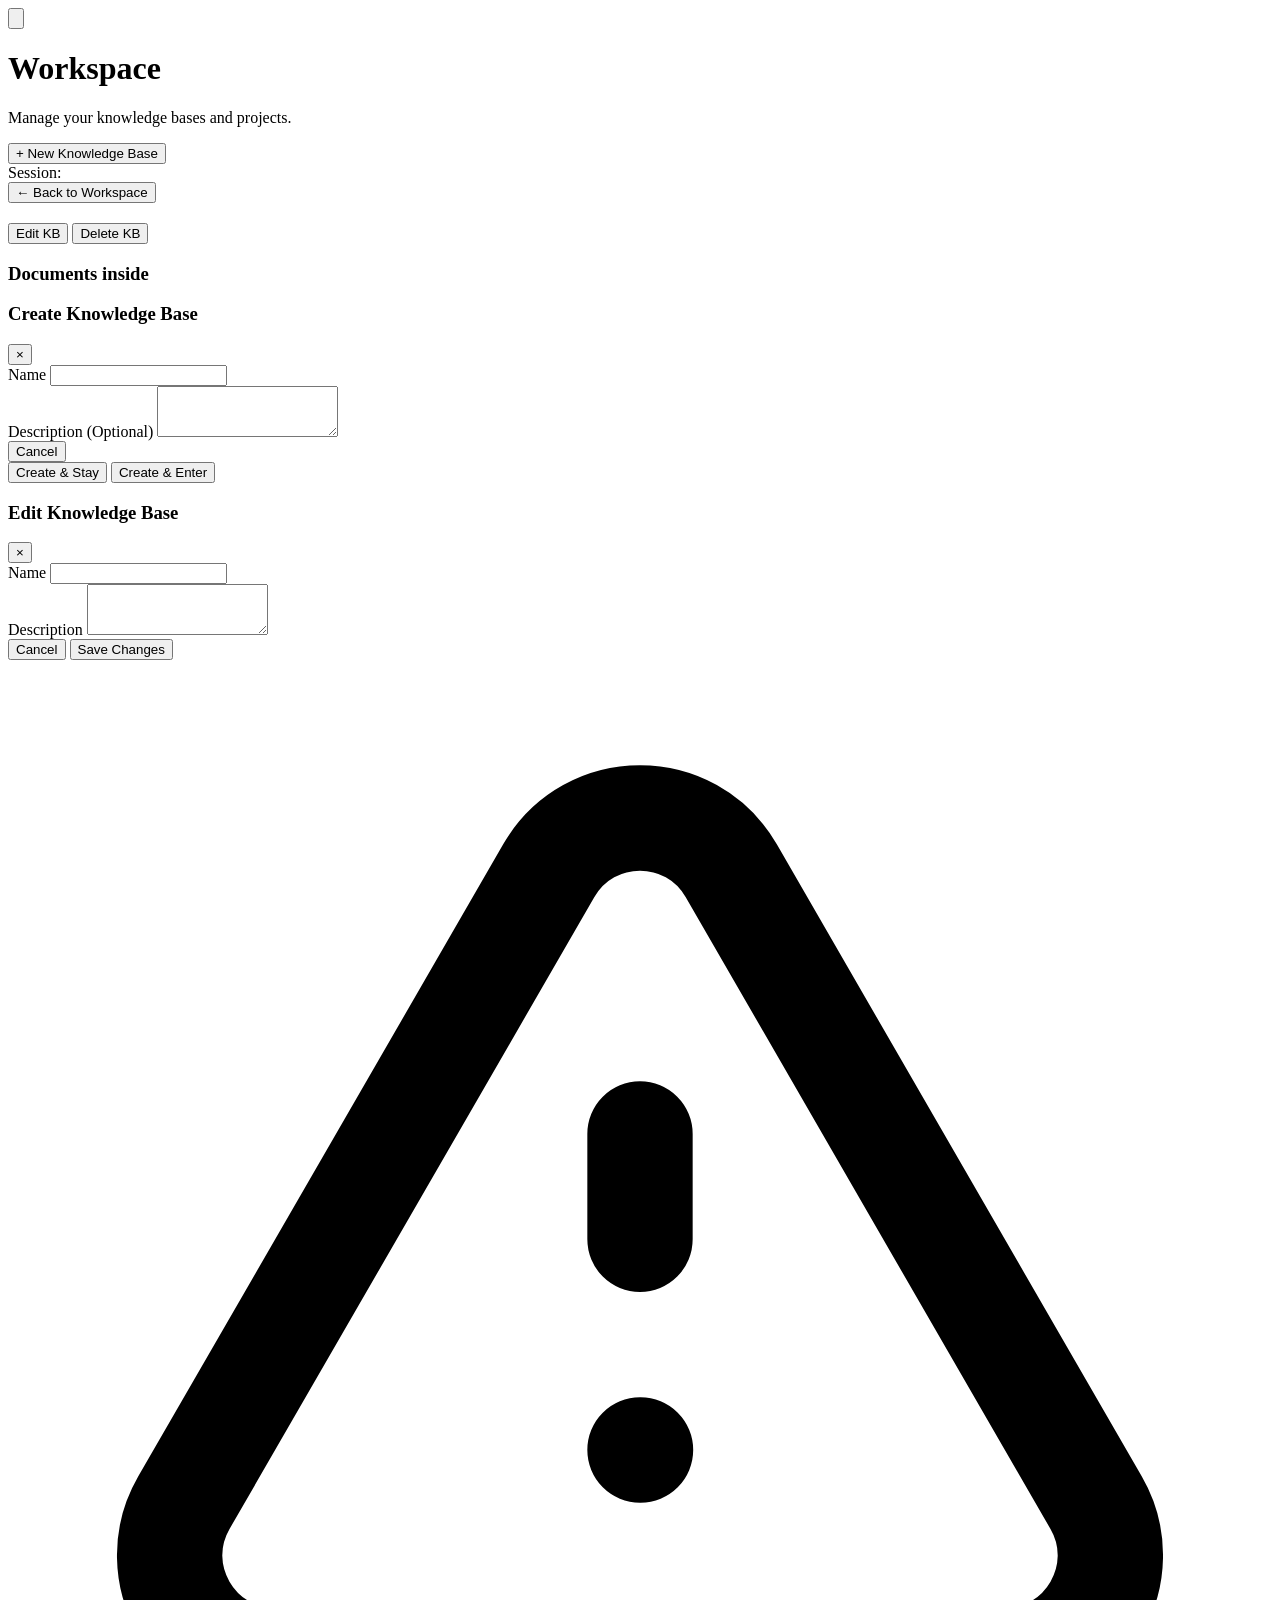
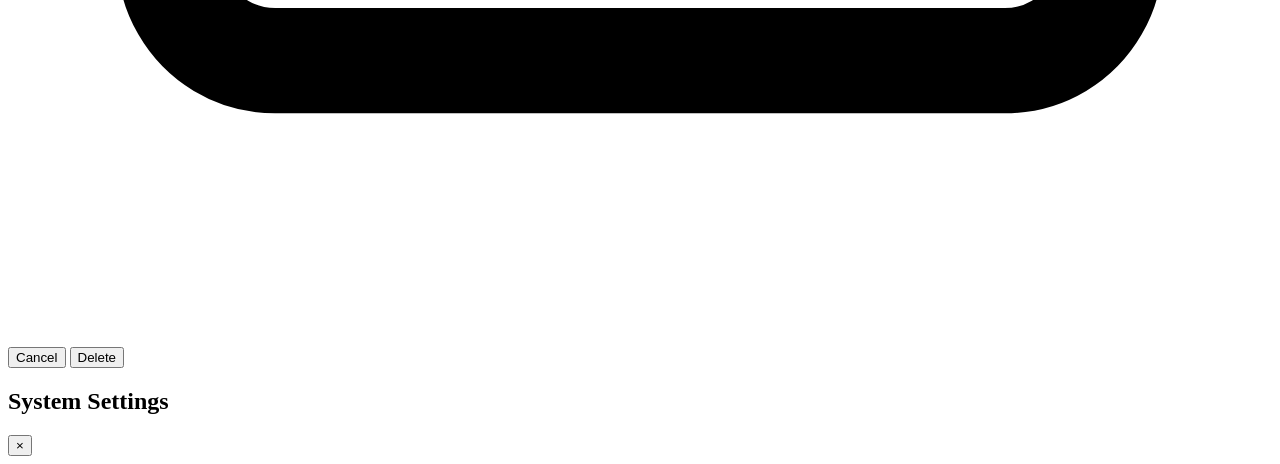
==== src/papers/frontend/library.html @ 50bd6e2b "Adding sliding panels" ====
<!DOCTYPE html>
<html lang="en">

<head>
    <meta charset="UTF-8">
    <meta name="viewport" content="width=device-width, initial-scale=1.0">
    <title>Papers AI Engine - Workspace</title>
    <script src="/assets/js/tailwind-browser.js"></script>
    <script src="/assets/js/jquery-4.0.0.js"></script>
    <script src="/assets/js/auth.js"></script>
    <script>requireAuth();</script>
    <script src="/assets/js/api.js"></script>
    <script src="/assets/js/settings.js"></script>
    
</head>

<body class="bg-slate-50 min-h-screen overflow-x-hidden font-sans">

    <div id="sidebar-container"></div>

    <main class="p-4 md:p-8 ml-0 md:ml-64 relative transition-all duration-300">
        <header class="mb-8 flex flex-col md:flex-row justify-between items-start md:items-center gap-4">
            <div class="flex items-center gap-3">
                <button id="openSidebarMobileBtn" class="md:hidden text-slate-600 hover:text-slate-900 p-1">
                    <svg class="w-7 h-7" fill="none" stroke="currentColor" viewBox="0 0 24 24">
                        <path stroke-linecap="round" stroke-linejoin="round" stroke-width="2"
                            d="M4 6h16M4 12h16M4 18h16"></path>
                    </svg>
                </button>
                <div>
                    <h1 class="text-2xl md:text-3xl font-bold text-slate-800">Workspace</h1>
                    <p class="text-sm md:text-base text-slate-500 mt-1">Manage your knowledge bases and projects.</p>
                </div>
            </div>

            <div class="flex flex-wrap gap-3 items-center w-full md:w-auto">
                <button id="btnNewKB"
                    class="flex-1 md:flex-none bg-blue-600 hover:bg-blue-700 text-white text-sm font-medium py-2 px-4 rounded-lg transition-colors shadow-sm">
                    + New Knowledge Base
                </button>
                <div class="bg-white border border-slate-200 px-3 py-2 rounded-lg shadow-sm hidden sm:block">
                    <span class="text-sm text-slate-500">Session:</span>
                    <span id="displayUser"
                        class="ml-1 font-semibold truncate max-w-[120px] inline-block align-bottom text-blue-600"></span>
                </div>
            </div>
        </header>

        <div id="workspace-grid" class="grid grid-cols-1 sm:grid-cols-2 lg:grid-cols-3 xl:grid-cols-4 gap-4 md:gap-6">
        </div>

        <div id="workspace-detail" class="hidden bg-white border border-slate-200 rounded-xl shadow-sm overflow-hidden">
            <div
                class="bg-slate-50 border-b border-slate-100 p-4 md:p-6 flex flex-col sm:flex-row justify-between items-start gap-4">
                <div>
                    <button id="btnBackToGrid"
                        class="text-slate-500 hover:text-slate-800 text-sm font-medium mb-3 flex items-center gap-1">
                        ← Back to Workspace
                    </button>
                    <h2 id="detailTitle" class="text-xl md:text-2xl font-bold text-slate-800 break-words"></h2>
                    <p id="detailDesc" class="text-slate-500 mt-1 text-sm"></p>
                </div>
                <div class="flex flex-col sm:flex-row gap-2 w-full sm:w-auto mt-4 sm:mt-0">
                    <button id="btnEditKB"
                        class="flex-1 sm:flex-none text-blue-600 hover:bg-blue-50 px-4 py-1.5 rounded text-sm font-medium border border-blue-100 transition-colors">
                        Edit KB
                    </button>
                    <button id="btnDeleteKB"
                        class="flex-1 sm:flex-none text-red-500 hover:bg-red-50 px-4 py-1.5 rounded text-sm font-medium border border-red-100 transition-colors">
                        Delete KB
                    </button>
                </div>
            </div>
            <div class="p-4 md:p-6">
                <h3
                    class="text-sm font-bold text-slate-700 uppercase tracking-wider mb-4 border-b border-slate-100 pb-2">
                    Documents inside</h3>
                <div id="kb-documents-container" class="grid grid-cols-1 gap-4"></div>
            </div>
        </div>
    </main>

    <div id="modalNewKB"
        class="fixed inset-0 bg-slate-900/50 z-50 hidden flex items-center justify-center backdrop-blur-sm p-4">
        <div
            class="bg-white w-full max-w-md rounded-xl shadow-2xl overflow-hidden transform scale-95 transition-transform">
            <div class="px-6 py-4 border-b border-slate-100 flex justify-between items-center bg-slate-50">
                <h3 class="text-lg font-bold text-slate-800">Create Knowledge Base</h3>
                <button id="btnCloseModal" class="text-slate-400 hover:text-slate-600 text-2xl">&times;</button>
            </div>
            <form id="formNewKB" class="p-6 space-y-4">
                <div>
                    <label class="block text-sm font-medium text-slate-700 mb-1">Name</label>
                    <input type="text" id="kbName" required
                        class="w-full px-3 py-2 border border-slate-300 rounded-md outline-none focus:ring-2 focus:ring-blue-500">
                </div>
                <div>
                    <label class="block text-sm font-medium text-slate-700 mb-1">Description (Optional)</label>
                    <textarea id="kbDesc" rows="3"
                        class="w-full px-3 py-2 border border-slate-300 rounded-md outline-none focus:ring-2 focus:ring-blue-500"></textarea>
                </div>
                <div
                    class="pt-4 flex flex-col sm:flex-row justify-between items-center gap-3 border-t border-slate-100">
                    <button type="button" id="btnCancelModal"
                        class="w-full sm:w-auto px-4 py-2 text-sm font-medium text-slate-600 hover:bg-slate-100 rounded-md">Cancel</button>
                    <div class="flex gap-2 w-full sm:w-auto">
                        <button type="button" id="btnCreateStay"
                            class="flex-1 sm:flex-none px-4 py-2 text-sm font-medium text-slate-700 bg-slate-100 hover:bg-slate-200 rounded-md border border-slate-200">
                            Create & Stay
                        </button>
                        <button type="submit"
                            class="flex-1 sm:flex-none px-4 py-2 text-sm font-medium text-white bg-slate-800 hover:bg-slate-900 rounded-md shadow-sm">
                            Create & Enter
                        </button>
                    </div>
                </div>
            </form>
        </div>
    </div>

    <div id="modalEditKB"
        class="fixed inset-0 bg-slate-900/50 z-50 hidden flex items-center justify-center backdrop-blur-sm p-4">
        <div
            class="bg-white w-full max-w-md rounded-xl shadow-2xl overflow-hidden transform scale-95 transition-transform">
            <div class="px-6 py-4 border-b border-slate-100 flex justify-between items-center bg-slate-50">
                <h3 class="text-lg font-bold text-slate-800">Edit Knowledge Base</h3>
                <button id="btnCloseEditModal" class="text-slate-400 hover:text-slate-600 text-2xl">&times;</button>
            </div>
            <form id="formEditKB" class="p-6 space-y-4">
                <input type="hidden" id="editKbId">
                <div>
                    <label class="block text-sm font-medium text-slate-700 mb-1">Name</label>
                    <input type="text" id="editKbName" required
                        class="w-full px-3 py-2 border border-slate-300 rounded-md outline-none focus:ring-2 focus:ring-blue-500">
                </div>
                <div>
                    <label class="block text-sm font-medium text-slate-700 mb-1">Description</label>
                    <textarea id="editKbDesc" rows="3"
                        class="w-full px-3 py-2 border border-slate-300 rounded-md outline-none focus:ring-2 focus:ring-blue-500"></textarea>
                </div>
                <div class="pt-4 flex justify-end gap-3 border-t border-slate-100">
                    <button type="button" id="btnCancelEditModal"
                        class="px-4 py-2 text-sm font-medium text-slate-600 hover:bg-slate-100 rounded-md">Cancel</button>
                    <button type="submit"
                        class="px-4 py-2 text-sm font-medium text-white bg-blue-600 hover:bg-blue-700 rounded-md shadow-sm">Save
                        Changes</button>
                </div>
            </form>
        </div>
    </div>

    <div id="modalConfirm"
        class="fixed inset-0 bg-slate-900/50 z-[70] hidden flex items-center justify-center backdrop-blur-sm p-4">
        <div
            class="bg-white w-full max-w-sm rounded-xl shadow-2xl overflow-hidden transform scale-95 transition-transform">
            <div class="p-6 text-center">
                <div
                    class="w-16 h-16 rounded-full bg-red-100 text-red-600 flex items-center justify-center mx-auto mb-4">
                    <svg class="w-8 h-8" fill="none" stroke="currentColor" viewBox="0 0 24 24">
                        <path stroke-linecap="round" stroke-linejoin="round" stroke-width="2"
                            d="M12 9v2m0 4h.01m-6.938 4h13.856c1.54 0 2.502-1.667 1.732-3L13.732 4c-.77-1.333-2.694-1.333-3.464 0L3.34 16c-.77 1.333.192 3 1.732 3z">
                        </path>
                    </svg>
                </div>
                <h3 id="confirmTitle" class="text-lg font-bold text-slate-800 mb-2"></h3>
                <p id="confirmMessage" class="text-sm text-slate-500 mb-6"></p>
                <div class="flex gap-3">
                    <button id="btnCancelConfirm"
                        class="flex-1 px-4 py-2 text-sm font-medium text-slate-600 bg-slate-100 rounded-md">Cancel</button>
                    <button id="btnAcceptConfirm"
                        class="flex-1 px-4 py-2 text-sm font-medium text-white bg-red-600 rounded-md">Delete</button>
                </div>
            </div>
        </div>
    </div>

    <div id="settingsPanel"
        class="fixed inset-y-0 right-0 w-full sm:w-96 bg-white shadow-2xl transform translate-x-full transition-transform duration-300 z-[60] flex flex-col border-l border-slate-200">
        <div class="p-4 md:p-6 border-b border-slate-100 flex justify-between items-center">
            <h2 class="text-lg md:text-xl font-bold text-slate-800">System Settings</h2>
            <button id="closeSettingsBtn" class="text-slate-400 hover:text-slate-600 text-3xl">&times;</button>
        </div>
        <div class="flex flex-col md:flex-row flex-1 overflow-hidden">
            <div class="w-full md:w-1/3 h-auto md:h-full bg-slate-50 border-b md:border-b-0 md:border-r border-slate-100 p-2 md:p-4 flex flex-row md:flex-col overflow-x-auto md:overflow-y-auto gap-2"
                id="adapterTabs"></div>
            <div class="w-full md:w-2/3 p-4 md:p-6 overflow-y-auto flex-1" id="dynamicFormContainer"></div>
        </div>
    </div>
    
    <script src="/assets/js/workspace.js"></script>
    <script src="/assets/js/ui.js"></script>
    <script>
       $(document).ready(function () {
            $('#displayUser').text(getAuthToken()); //
            UI.loadSidebar(); 
        });
    </script>
</body>

</html>
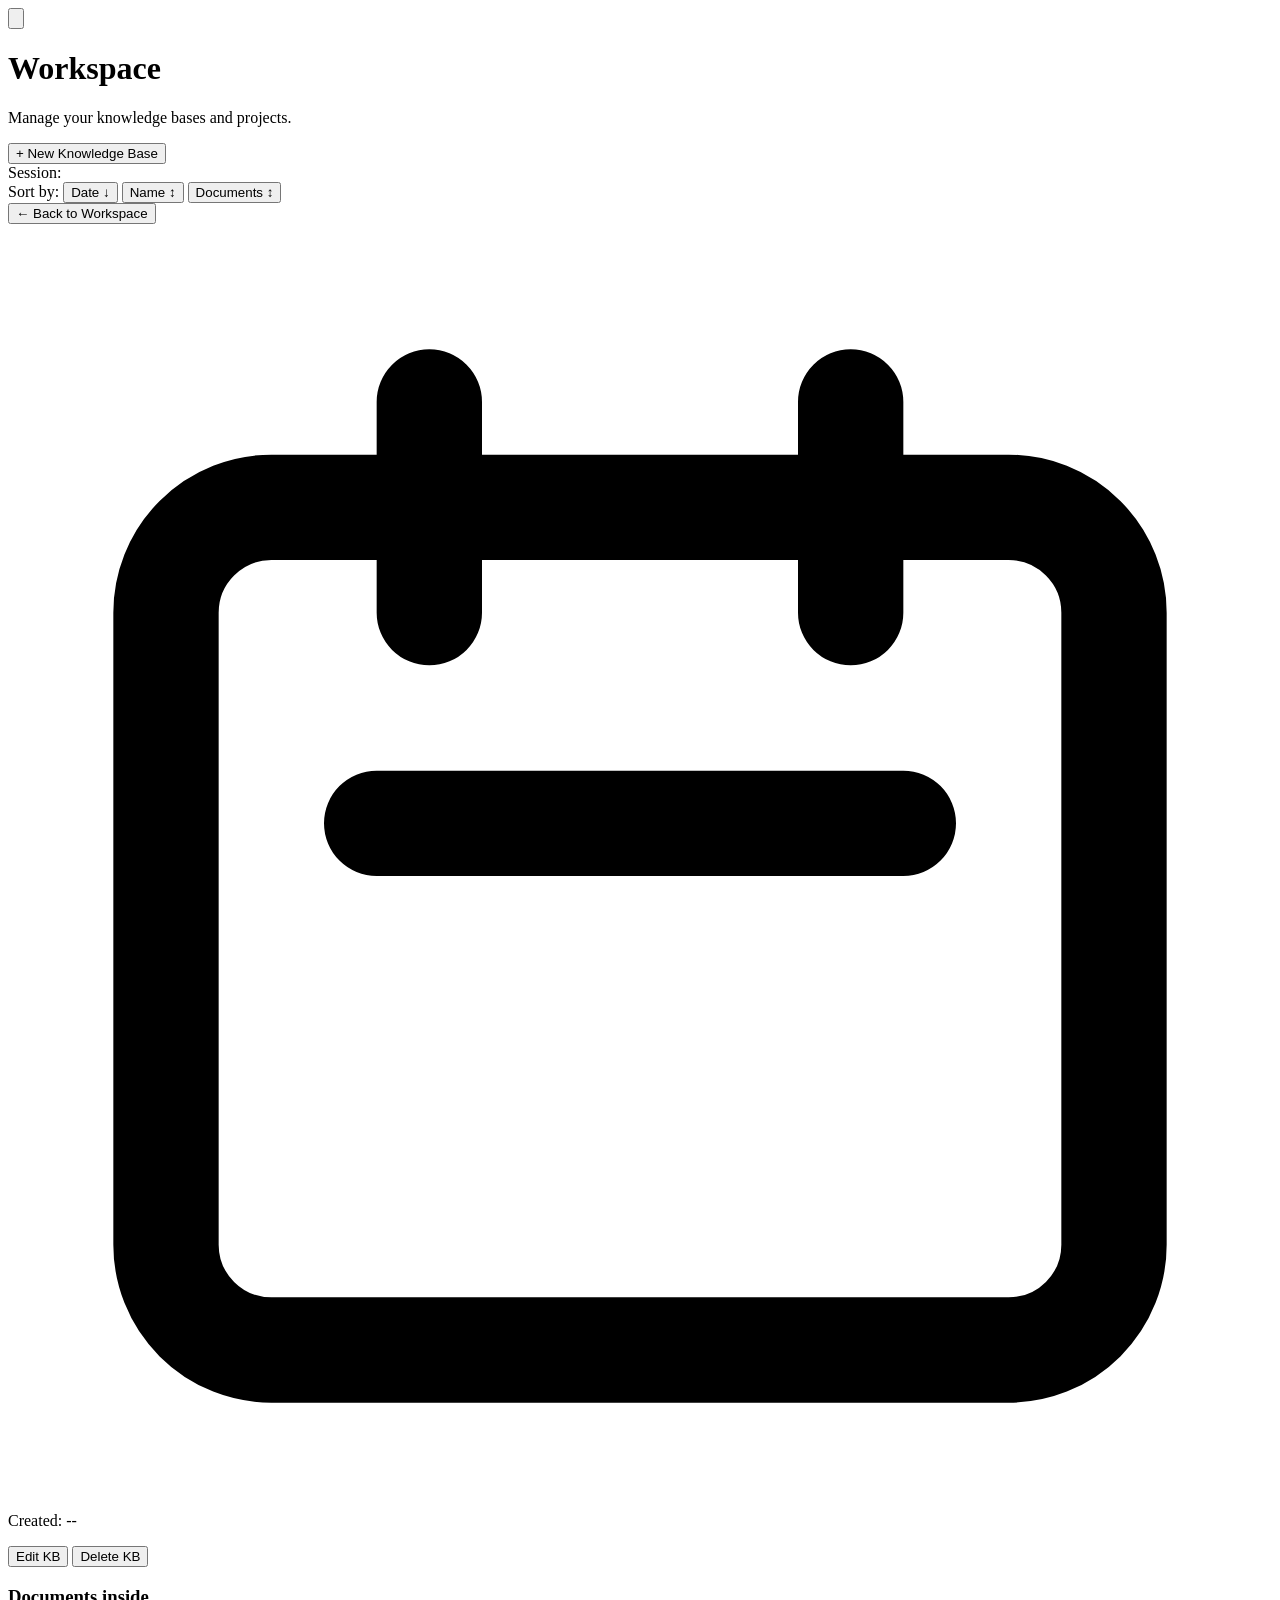
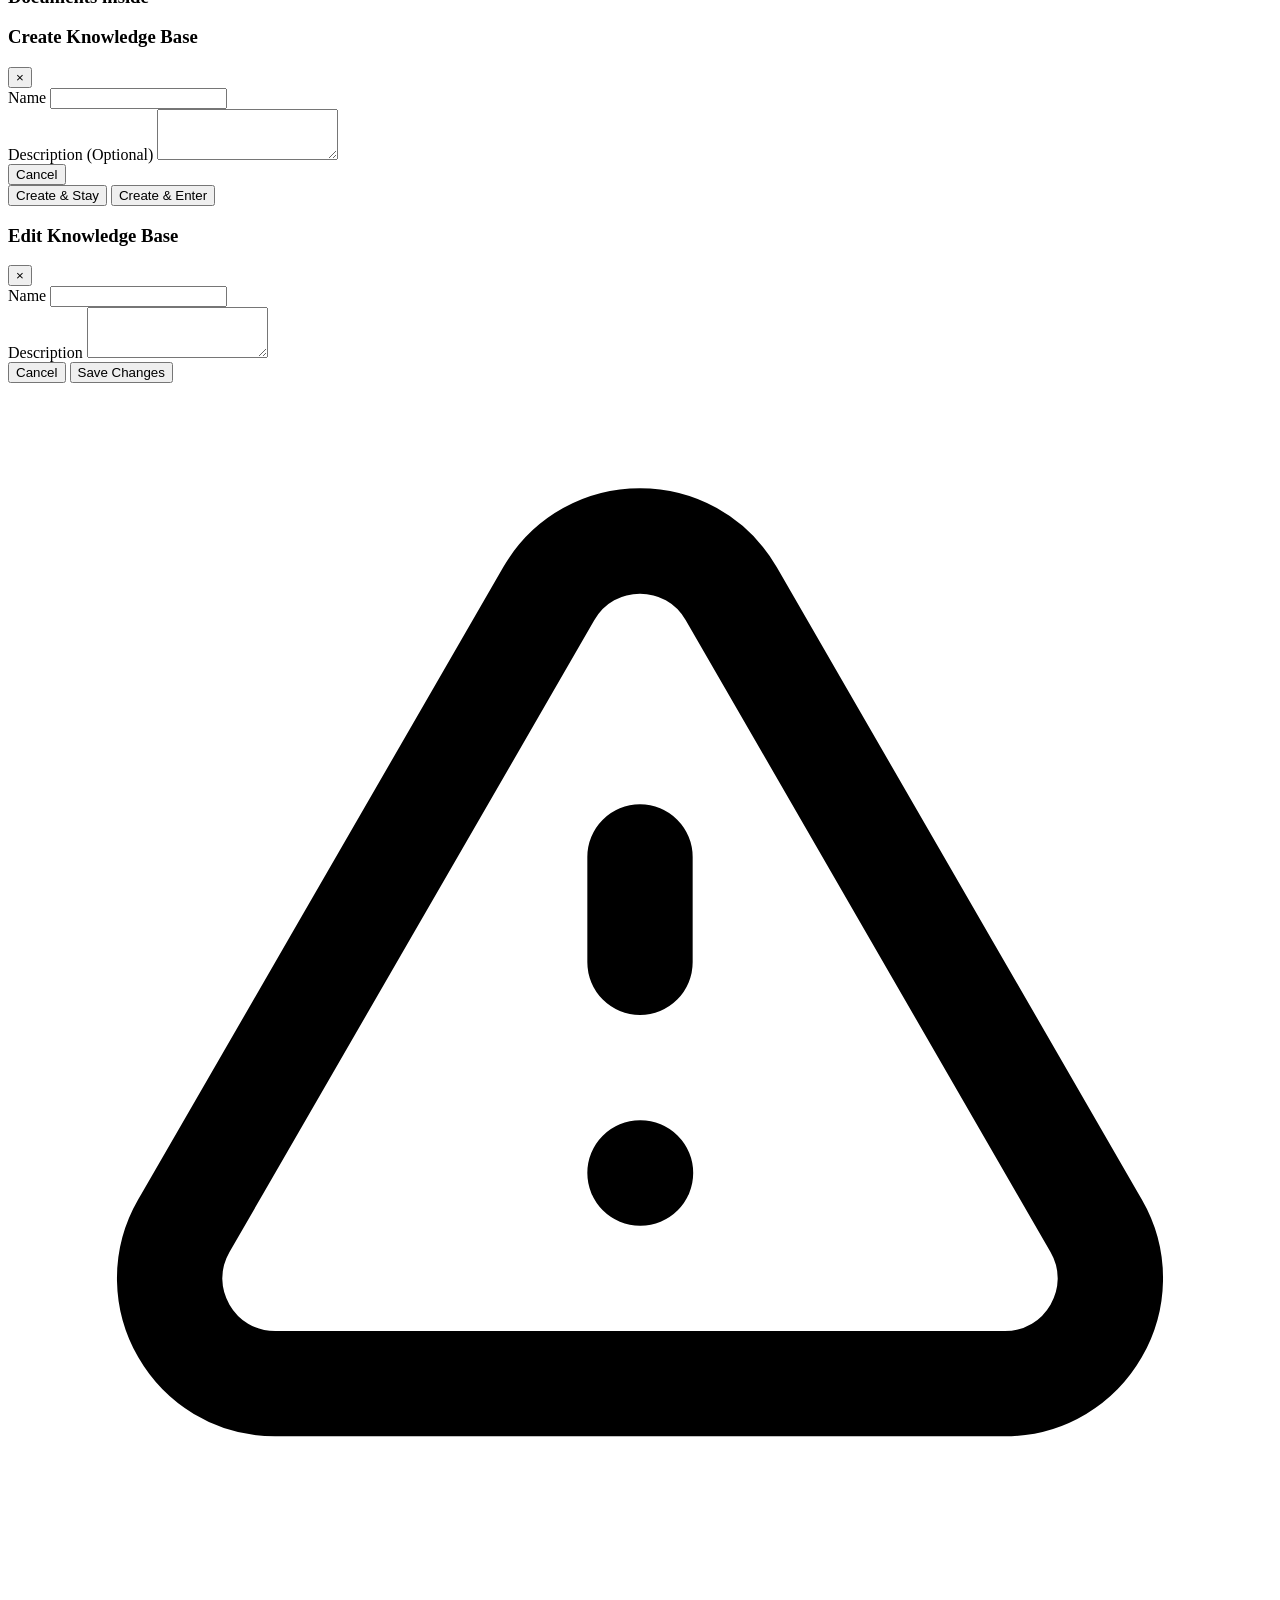
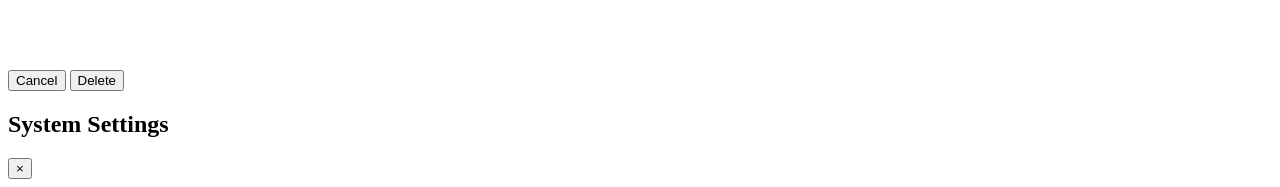
==== commit d9b63106: "Adding ordering to kbs" ====
--- a/src/papers/frontend/library.html
+++ b/src/papers/frontend/library.html
@@ -11,7 +11,7 @@
     <script>requireAuth();</script>
     <script src="/assets/js/api.js"></script>
     <script src="/assets/js/settings.js"></script>
-    
+
 </head>
 
 <body class="bg-slate-50 min-h-screen overflow-x-hidden font-sans">
@@ -46,6 +46,25 @@
             </div>
         </header>
 
+        <div id="kb-sort-bar" class="flex items-center space-x-6 mb-6 px-2 border-b border-slate-200 pb-3">
+            <span class="text-xs font-bold text-slate-400 uppercase tracking-wider">Sort by:</span>
+
+            <button class="kb-sort-btn text-sm font-bold text-blue-600 flex items-center transition-colors"
+                data-sort="created_at" data-dir="desc">
+                Date <span class="sort-icon ml-1 text-xs font-bold">↓</span>
+            </button>
+
+            <button class="kb-sort-btn text-sm font-medium text-slate-500 hover:text-slate-800 flex items-center transition-colors"
+                data-sort="name" data-dir="none">
+                Name <span class="sort-icon ml-1 text-xs font-bold opacity-50">↕</span>
+            </button>
+
+            <button class="kb-sort-btn text-sm font-medium text-slate-500 hover:text-slate-800 flex items-center transition-colors"
+                data-sort="docs" data-dir="none">
+                Documents <span class="sort-icon ml-1 text-xs font-bold opacity-50">↕</span>
+            </button>
+        </div>
+
         <div id="workspace-grid" class="grid grid-cols-1 sm:grid-cols-2 lg:grid-cols-3 xl:grid-cols-4 gap-4 md:gap-6">
         </div>
 
@@ -58,6 +77,10 @@
                         ← Back to Workspace
                     </button>
                     <h2 id="detailTitle" class="text-xl md:text-2xl font-bold text-slate-800 break-words"></h2>
+                    <p id="detailDate" class="text-[10px] font-bold text-slate-400 uppercase tracking-widest mt-1 mb-2 flex items-center">
+                        <svg class="w-3 h-3 mr-1" fill="none" stroke="currentColor" viewBox="0 0 24 24"><path d="M8 7V3m8 4V3m-9 8h10M5 21h14a2 2 0 002-2V7a2 2 0 00-2-2H5a2 2 0 00-2 2v12a2 2 0 002 2z" stroke-width="2" stroke-linecap="round" stroke-linejoin="round"/></svg>
+                        Created: --
+                    </p>
                     <p id="detailDesc" class="text-slate-500 mt-1 text-sm"></p>
                 </div>
                 <div class="flex flex-col sm:flex-row gap-2 w-full sm:w-auto mt-4 sm:mt-0">
@@ -186,13 +209,13 @@
             <div class="w-full md:w-2/3 p-4 md:p-6 overflow-y-auto flex-1" id="dynamicFormContainer"></div>
         </div>
     </div>
-    
+
     <script src="/assets/js/workspace.js"></script>
     <script src="/assets/js/ui.js"></script>
     <script>
-       $(document).ready(function () {
+        $(document).ready(function () {
             $('#displayUser').text(getAuthToken()); //
-            UI.loadSidebar(); 
+            UI.loadSidebar();
         });
     </script>
 </body>
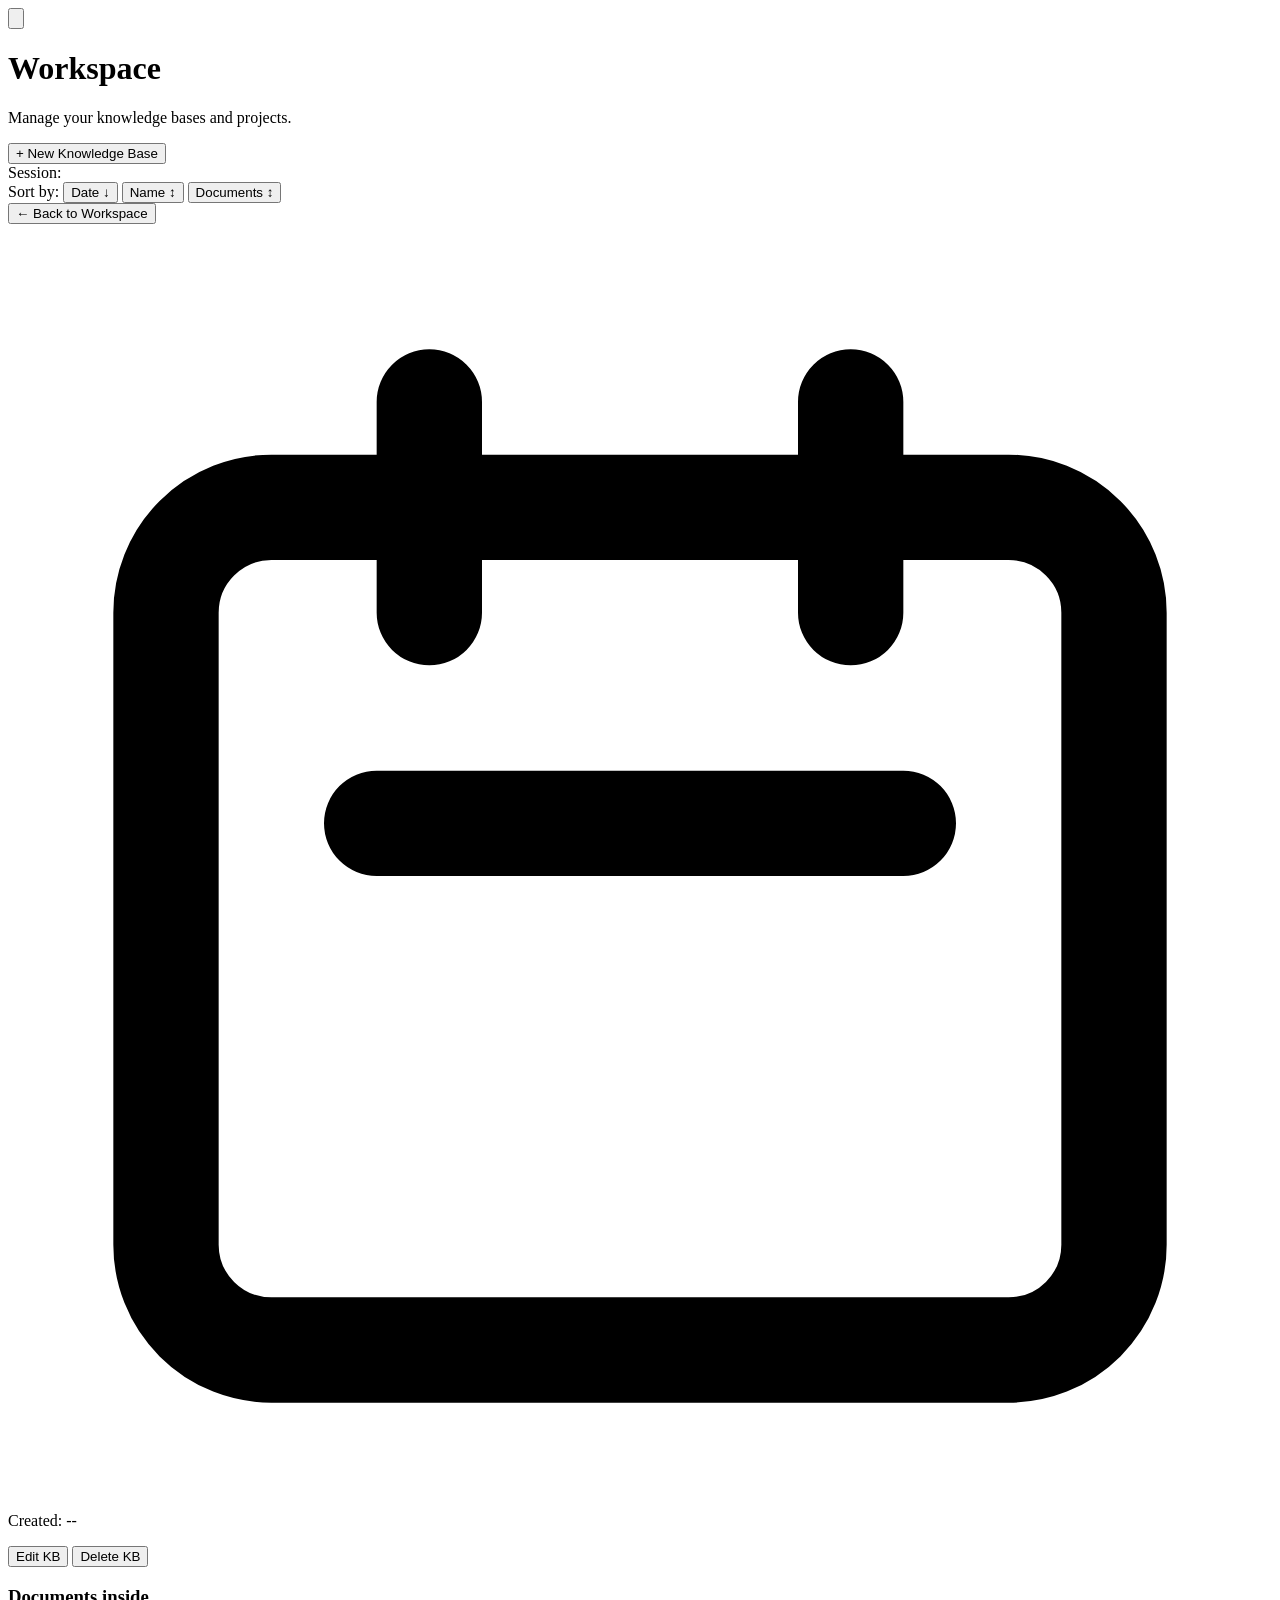
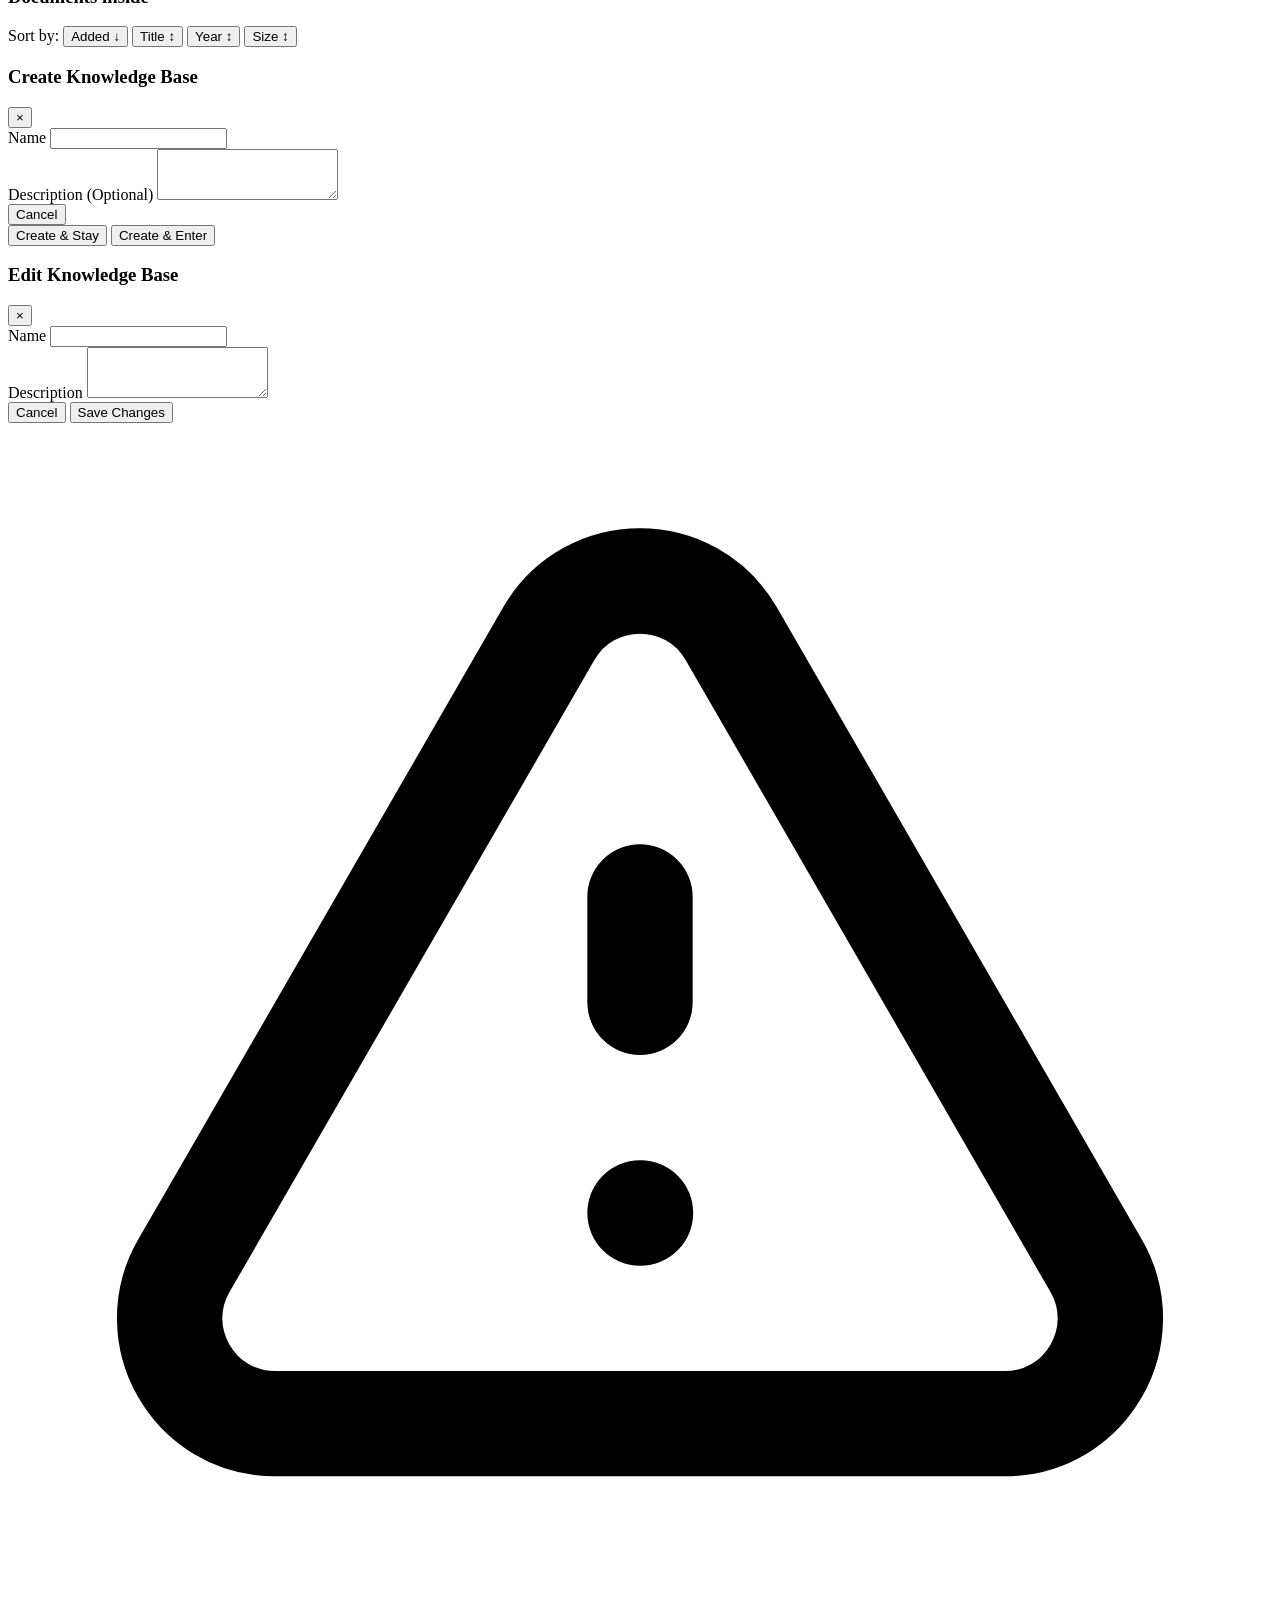
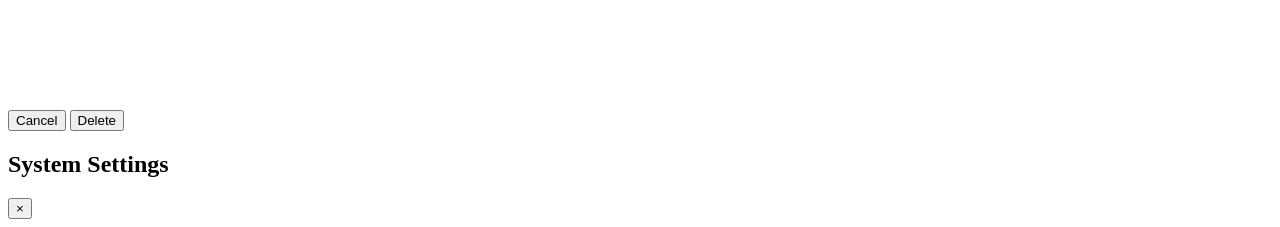
==== commit 10a3aac2: "Ordering inside kbs" ====
--- a/src/papers/frontend/library.html
+++ b/src/papers/frontend/library.html
@@ -46,7 +46,7 @@
             </div>
         </header>
 
-        <div id="kb-sort-bar" class="flex items-center space-x-6 mb-6 px-2 border-b border-slate-200 pb-3">
+        <div id="kb-sort-bar" class="flex items-center space-x-6 mb-6 px-2 border-b border-slate-200 pb-3 hidden">
             <span class="text-xs font-bold text-slate-400 uppercase tracking-wider">Sort by:</span>
 
             <button class="kb-sort-btn text-sm font-bold text-blue-600 flex items-center transition-colors"
@@ -54,12 +54,14 @@
                 Date <span class="sort-icon ml-1 text-xs font-bold">↓</span>
             </button>
 
-            <button class="kb-sort-btn text-sm font-medium text-slate-500 hover:text-slate-800 flex items-center transition-colors"
+            <button
+                class="kb-sort-btn text-sm font-medium text-slate-500 hover:text-slate-800 flex items-center transition-colors"
                 data-sort="name" data-dir="none">
                 Name <span class="sort-icon ml-1 text-xs font-bold opacity-50">↕</span>
             </button>
 
-            <button class="kb-sort-btn text-sm font-medium text-slate-500 hover:text-slate-800 flex items-center transition-colors"
+            <button
+                class="kb-sort-btn text-sm font-medium text-slate-500 hover:text-slate-800 flex items-center transition-colors"
                 data-sort="docs" data-dir="none">
                 Documents <span class="sort-icon ml-1 text-xs font-bold opacity-50">↕</span>
             </button>
@@ -77,8 +79,13 @@
                         ← Back to Workspace
                     </button>
                     <h2 id="detailTitle" class="text-xl md:text-2xl font-bold text-slate-800 break-words"></h2>
-                    <p id="detailDate" class="text-[10px] font-bold text-slate-400 uppercase tracking-widest mt-1 mb-2 flex items-center">
-                        <svg class="w-3 h-3 mr-1" fill="none" stroke="currentColor" viewBox="0 0 24 24"><path d="M8 7V3m8 4V3m-9 8h10M5 21h14a2 2 0 002-2V7a2 2 0 00-2-2H5a2 2 0 00-2 2v12a2 2 0 002 2z" stroke-width="2" stroke-linecap="round" stroke-linejoin="round"/></svg>
+                    <p id="detailDate"
+                        class="text-[10px] font-bold text-slate-400 uppercase tracking-widest mt-1 mb-2 flex items-center">
+                        <svg class="w-3 h-3 mr-1" fill="none" stroke="currentColor" viewBox="0 0 24 24">
+                            <path
+                                d="M8 7V3m8 4V3m-9 8h10M5 21h14a2 2 0 002-2V7a2 2 0 00-2-2H5a2 2 0 00-2 2v12a2 2 0 002 2z"
+                                stroke-width="2" stroke-linecap="round" stroke-linejoin="round" />
+                        </svg>
                         Created: --
                     </p>
                     <p id="detailDesc" class="text-slate-500 mt-1 text-sm"></p>
@@ -95,9 +102,43 @@
                 </div>
             </div>
             <div class="p-4 md:p-6">
-                <h3
-                    class="text-sm font-bold text-slate-700 uppercase tracking-wider mb-4 border-b border-slate-100 pb-2">
-                    Documents inside</h3>
+                <div id="doc-header-container"
+                    class="flex flex-col md:flex-row md:items-center justify-between mb-4 border-b border-slate-100 pb-2 hidden">
+                    <h3 class="text-sm font-bold text-slate-700 uppercase tracking-wider mb-3 md:mb-0">
+                        Documents inside
+                    </h3>
+
+                    <div id="doc-sort-bar"
+                        class="flex items-center space-x-4 md:space-x-6 overflow-x-auto pb-1 md:pb-0">
+                        <span class="text-xs font-bold text-slate-400 uppercase tracking-wider hidden sm:inline">Sort
+                            by:</span>
+
+                        <button
+                            class="doc-sort-btn text-sm font-bold text-blue-600 flex items-center transition-colors whitespace-nowrap"
+                            data-sort="ingested_at" data-dir="desc">
+                            Added <span class="sort-icon ml-1 text-xs font-bold">↓</span>
+                        </button>
+
+                        <button
+                            class="doc-sort-btn text-sm font-medium text-slate-500 hover:text-slate-800 flex items-center transition-colors whitespace-nowrap"
+                            data-sort="title" data-dir="none">
+                            Title <span class="sort-icon ml-1 text-xs font-bold opacity-50">↕</span>
+                        </button>
+
+                        <button
+                            class="doc-sort-btn text-sm font-medium text-slate-500 hover:text-slate-800 flex items-center transition-colors whitespace-nowrap"
+                            data-sort="year" data-dir="none">
+                            Year <span class="sort-icon ml-1 text-xs font-bold opacity-50">↕</span>
+                        </button>
+
+                        <button
+                            class="doc-sort-btn text-sm font-medium text-slate-500 hover:text-slate-800 flex items-center transition-colors whitespace-nowrap"
+                            data-sort="file_size" data-dir="none">
+                            Size <span class="sort-icon ml-1 text-xs font-bold opacity-50">↕</span>
+                        </button>
+                    </div>
+                </div>
+
                 <div id="kb-documents-container" class="grid grid-cols-1 gap-4"></div>
             </div>
         </div>
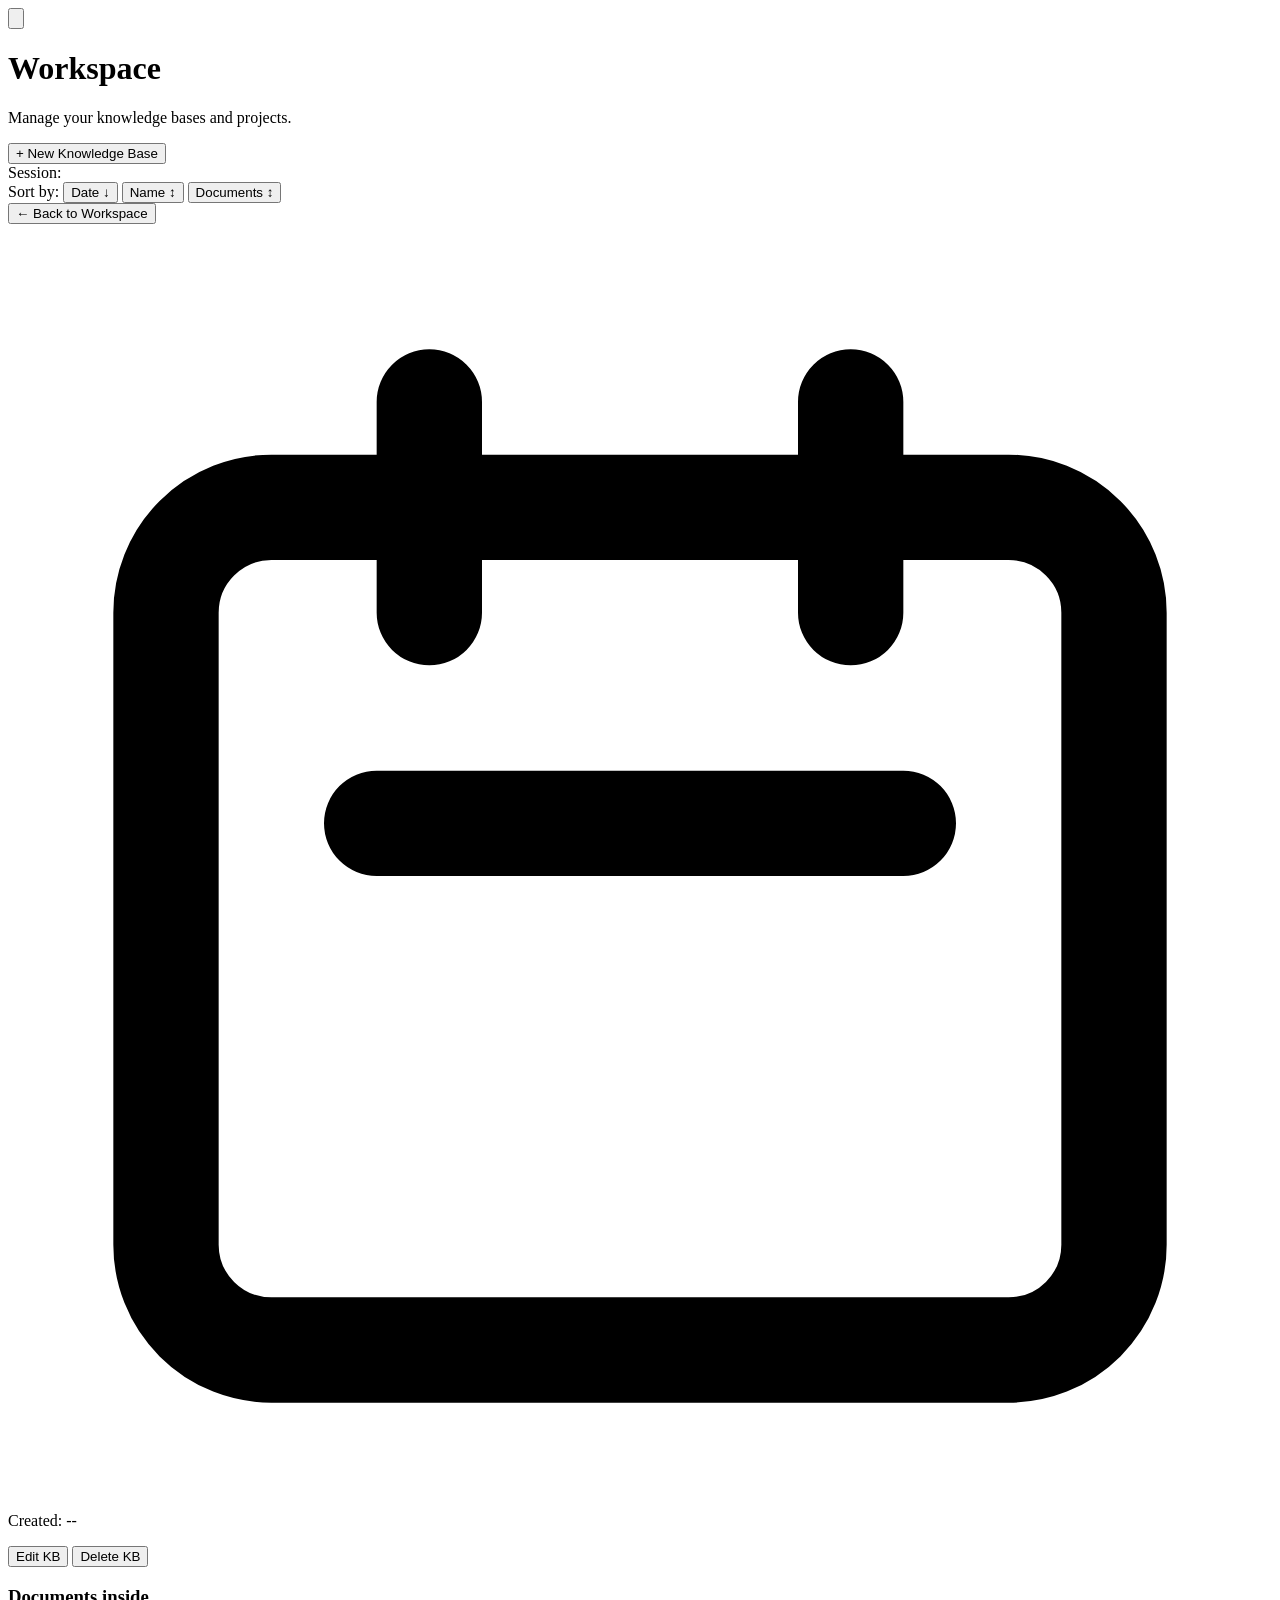
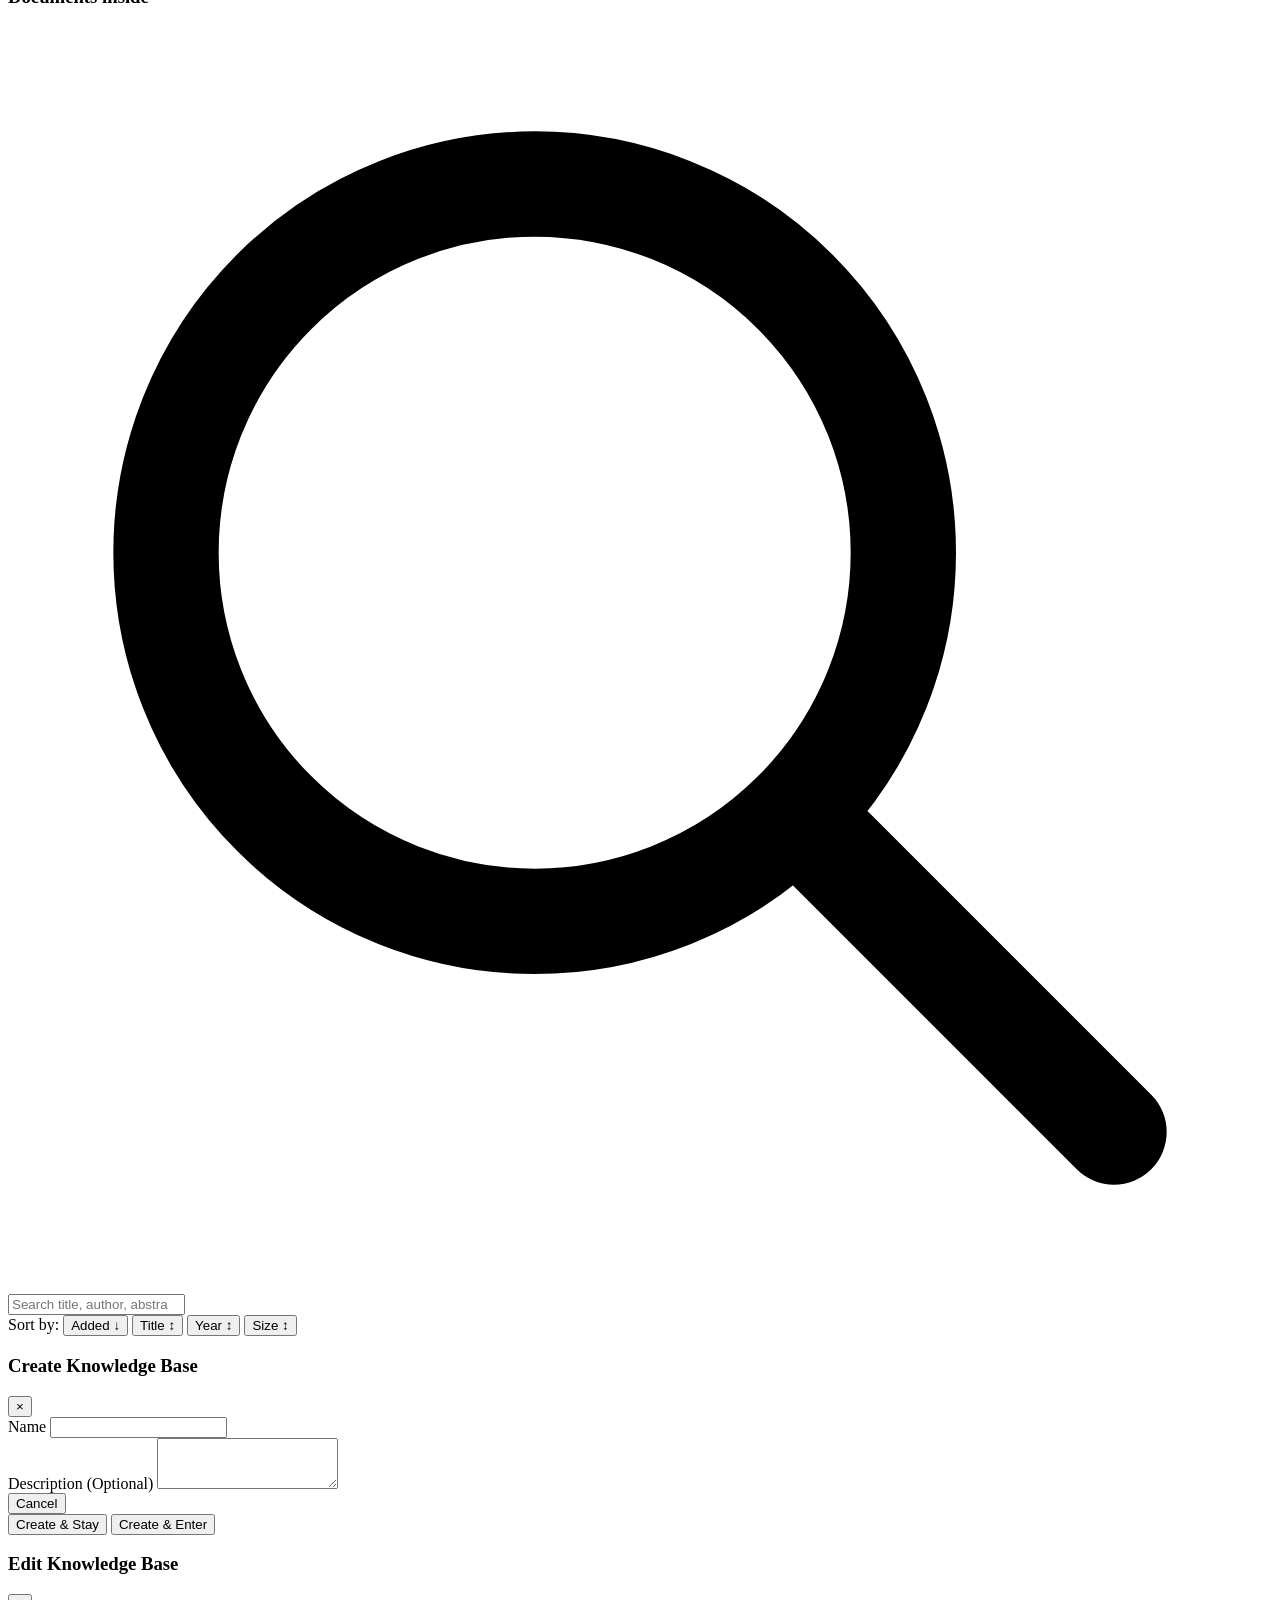
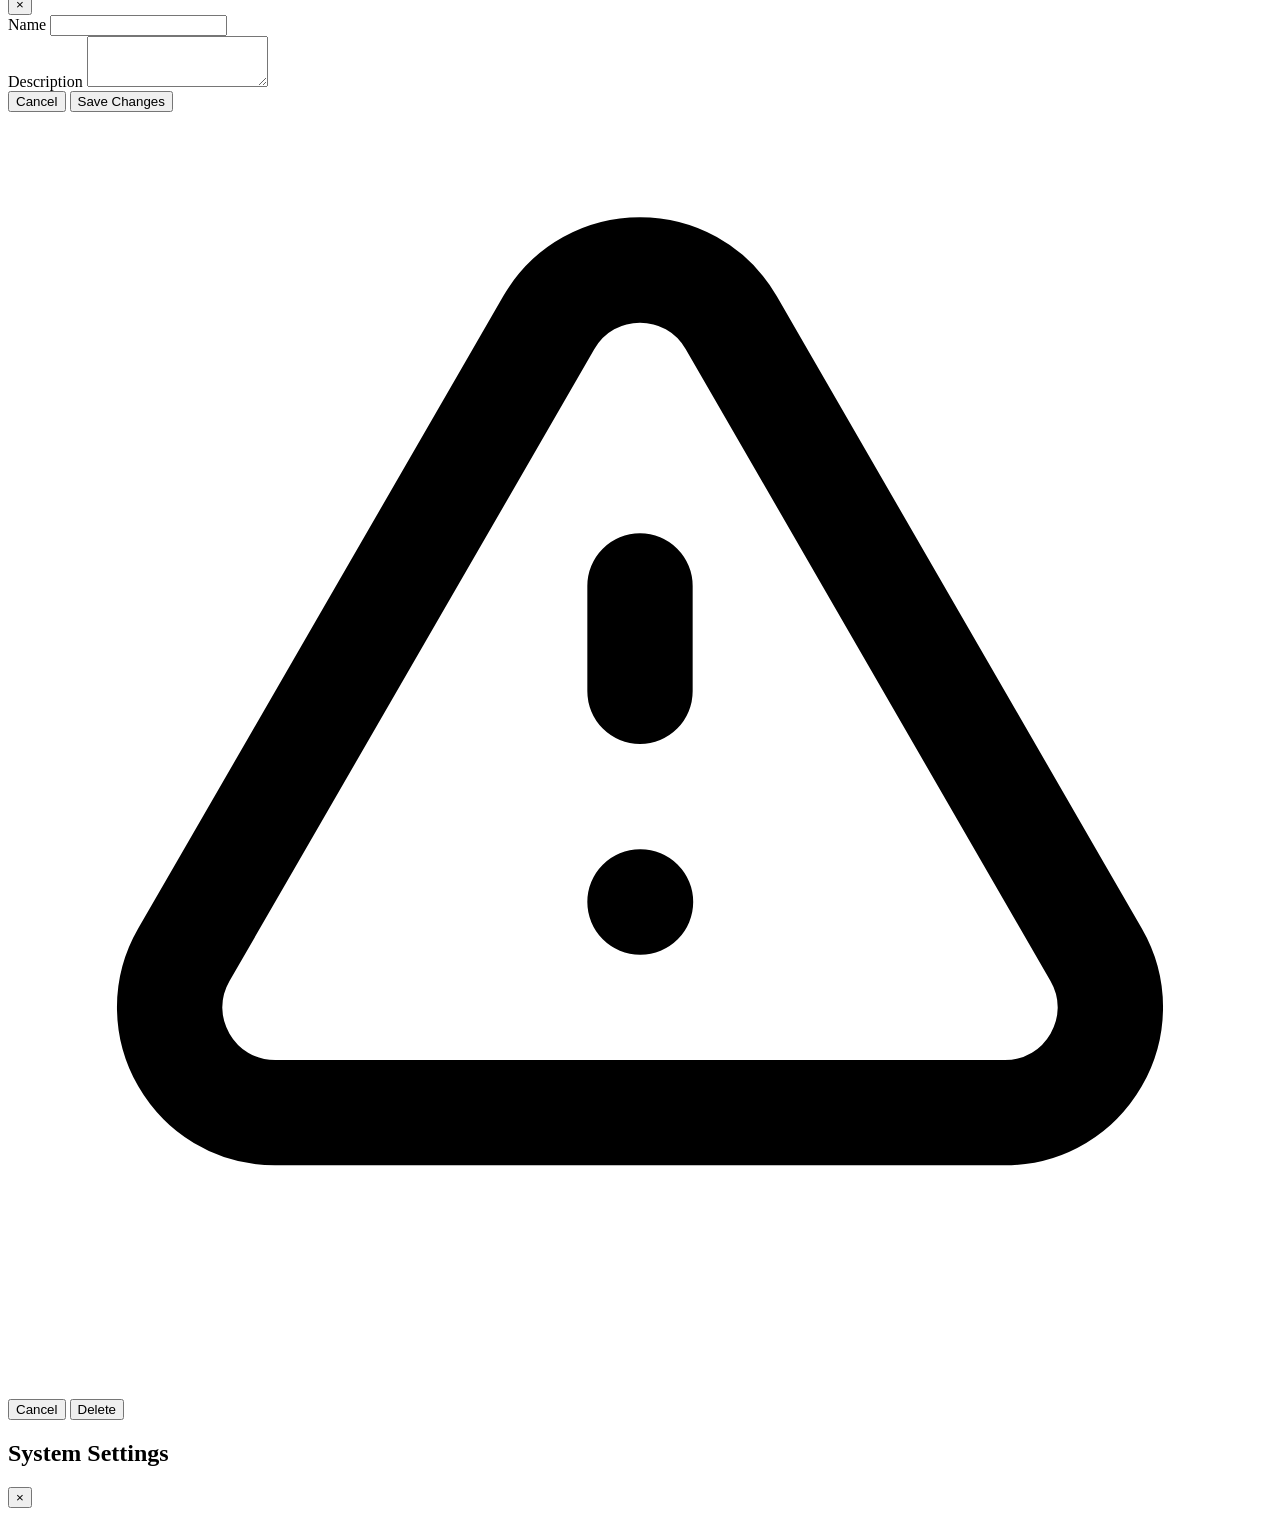
==== commit dd413819: "Adding filter inside kb" ====
--- a/src/papers/frontend/library.html
+++ b/src/papers/frontend/library.html
@@ -9,8 +9,7 @@
     <script src="/assets/js/jquery-4.0.0.js"></script>
     <script src="/assets/js/auth.js"></script>
     <script>requireAuth();</script>
-    <script src="/assets/js/api.js"></script>
-    <script src="/assets/js/settings.js"></script>
+
 
 </head>
 
@@ -102,11 +101,25 @@
                 </div>
             </div>
             <div class="p-4 md:p-6">
-                <div id="doc-header-container"
-                    class="flex flex-col md:flex-row md:items-center justify-between mb-4 border-b border-slate-100 pb-2 hidden">
-                    <h3 class="text-sm font-bold text-slate-700 uppercase tracking-wider mb-3 md:mb-0">
-                        Documents inside
-                    </h3>
+                <div id="doc-header-container" class="flex flex-col gap-4 mb-4 border-b border-slate-100 pb-4 hidden">
+                    <div class="flex flex-col sm:flex-row sm:items-center justify-between gap-3">
+                        <h3 class="text-sm font-bold text-slate-700 uppercase tracking-wider">
+                            Documents inside
+                        </h3>
+
+                        <div class="relative w-full sm:w-80">
+                            <div class="absolute inset-y-0 left-0 flex items-center pl-3 pointer-events-none">
+                                <svg class="w-4 h-4 text-slate-400" fill="none" stroke="currentColor"
+                                    viewBox="0 0 24 24">
+                                    <path d="M21 21l-6-6m2-5a7 7 0 11-14 0 7 7 0 0114 0z" stroke-width="2"
+                                        stroke-linecap="round" stroke-linejoin="round" />
+                                </svg>
+                            </div>
+                            <input type="search" id="doc-search-input" autocomplete="off"
+                                class="block w-full py-1.5 pl-9 pr-3 text-sm text-slate-700 border border-slate-200 rounded-lg bg-white focus:ring-2 focus:ring-blue-100 focus:border-blue-500 transition-all outline-none"
+                                placeholder="Search title, author, abstract...">
+                        </div>
+                    </div>
 
                     <div id="doc-sort-bar"
                         class="flex items-center space-x-4 md:space-x-6 overflow-x-auto pb-1 md:pb-0">
@@ -118,19 +131,16 @@
                             data-sort="ingested_at" data-dir="desc">
                             Added <span class="sort-icon ml-1 text-xs font-bold">↓</span>
                         </button>
-
                         <button
                             class="doc-sort-btn text-sm font-medium text-slate-500 hover:text-slate-800 flex items-center transition-colors whitespace-nowrap"
                             data-sort="title" data-dir="none">
                             Title <span class="sort-icon ml-1 text-xs font-bold opacity-50">↕</span>
                         </button>
-
                         <button
                             class="doc-sort-btn text-sm font-medium text-slate-500 hover:text-slate-800 flex items-center transition-colors whitespace-nowrap"
                             data-sort="year" data-dir="none">
                             Year <span class="sort-icon ml-1 text-xs font-bold opacity-50">↕</span>
                         </button>
-
                         <button
                             class="doc-sort-btn text-sm font-medium text-slate-500 hover:text-slate-800 flex items-center transition-colors whitespace-nowrap"
                             data-sort="file_size" data-dir="none">
@@ -138,7 +148,6 @@
                         </button>
                     </div>
                 </div>
-
                 <div id="kb-documents-container" class="grid grid-cols-1 gap-4"></div>
             </div>
         </div>
@@ -251,8 +260,12 @@
         </div>
     </div>
 
+    <script src="/assets/js/api.js"></script>
+    <script src="/assets/js/settings.js"></script>
+    <script src="/assets/js/ui.js"></script>
+    <script src="/assets/js/utils.js"></script>
     <script src="/assets/js/workspace.js"></script>
-    <script src="/assets/js/ui.js"></script>
+
     <script>
         $(document).ready(function () {
             $('#displayUser').text(getAuthToken()); //
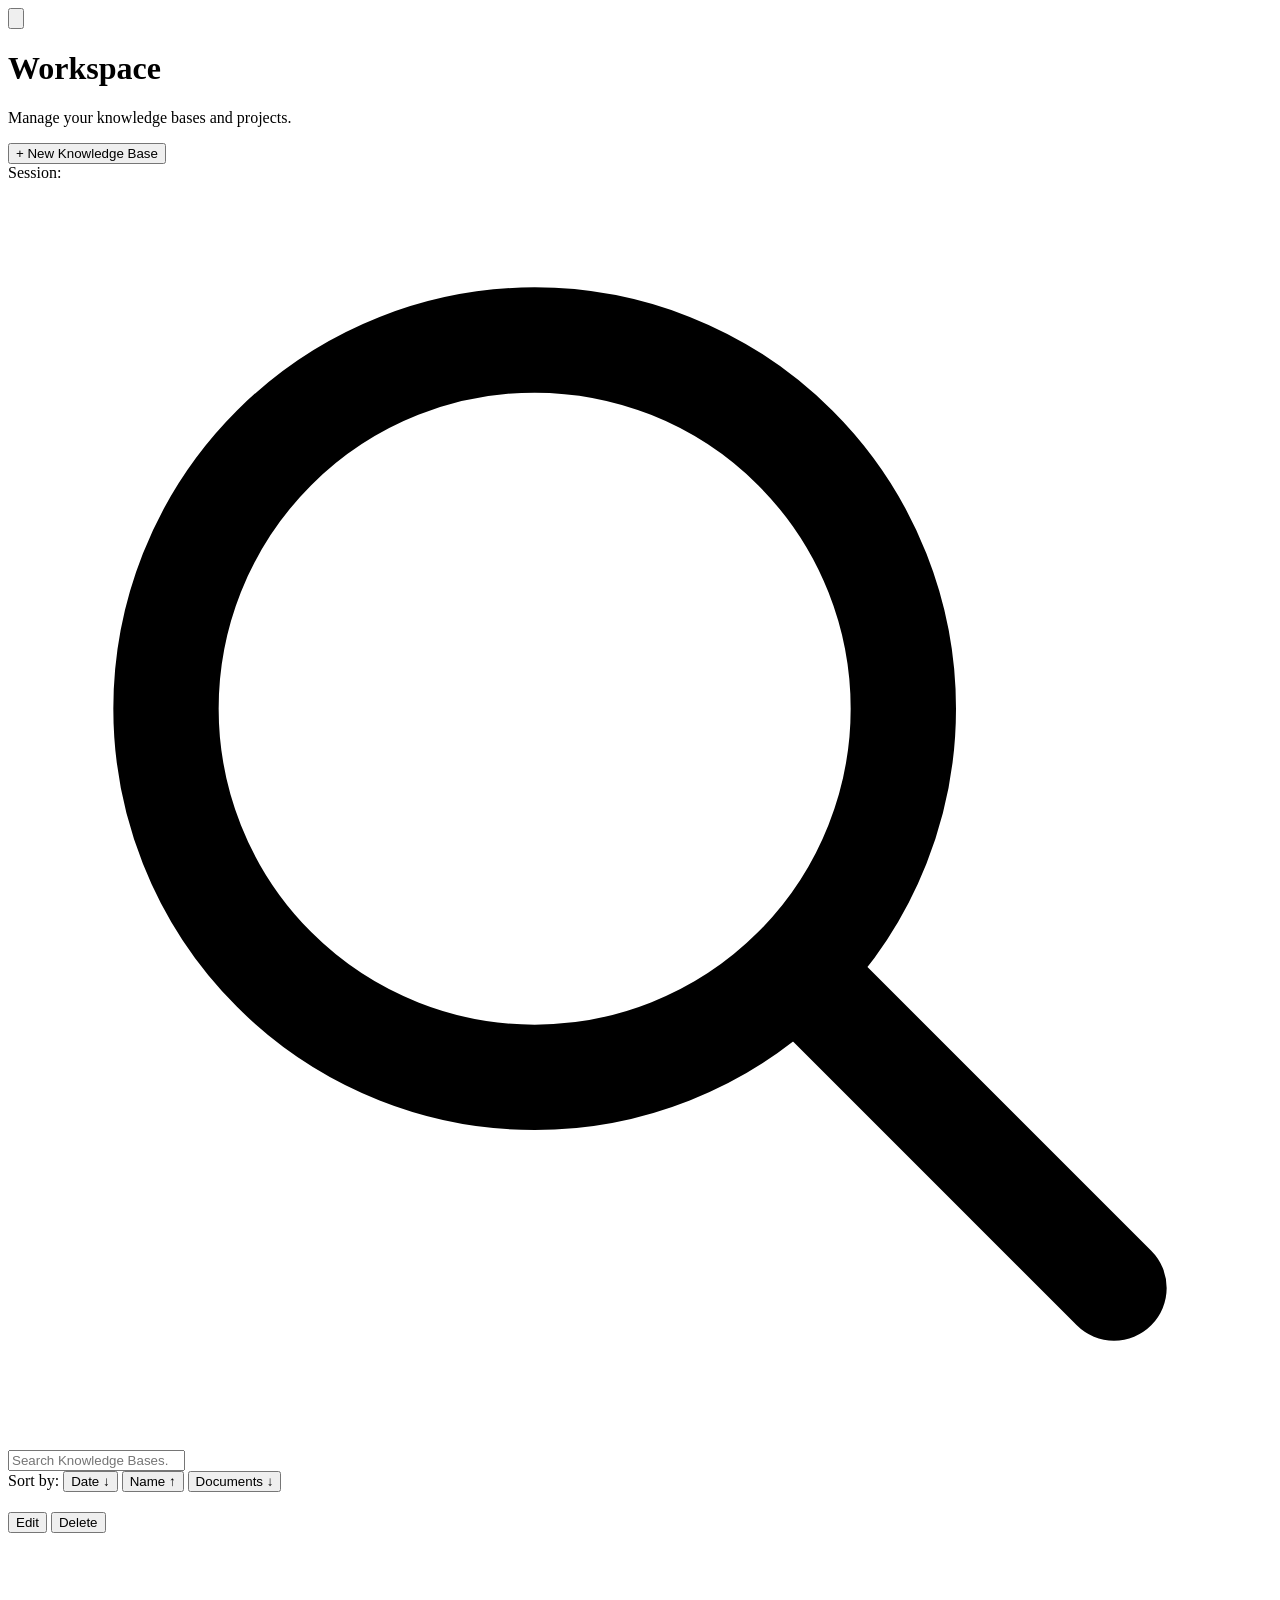
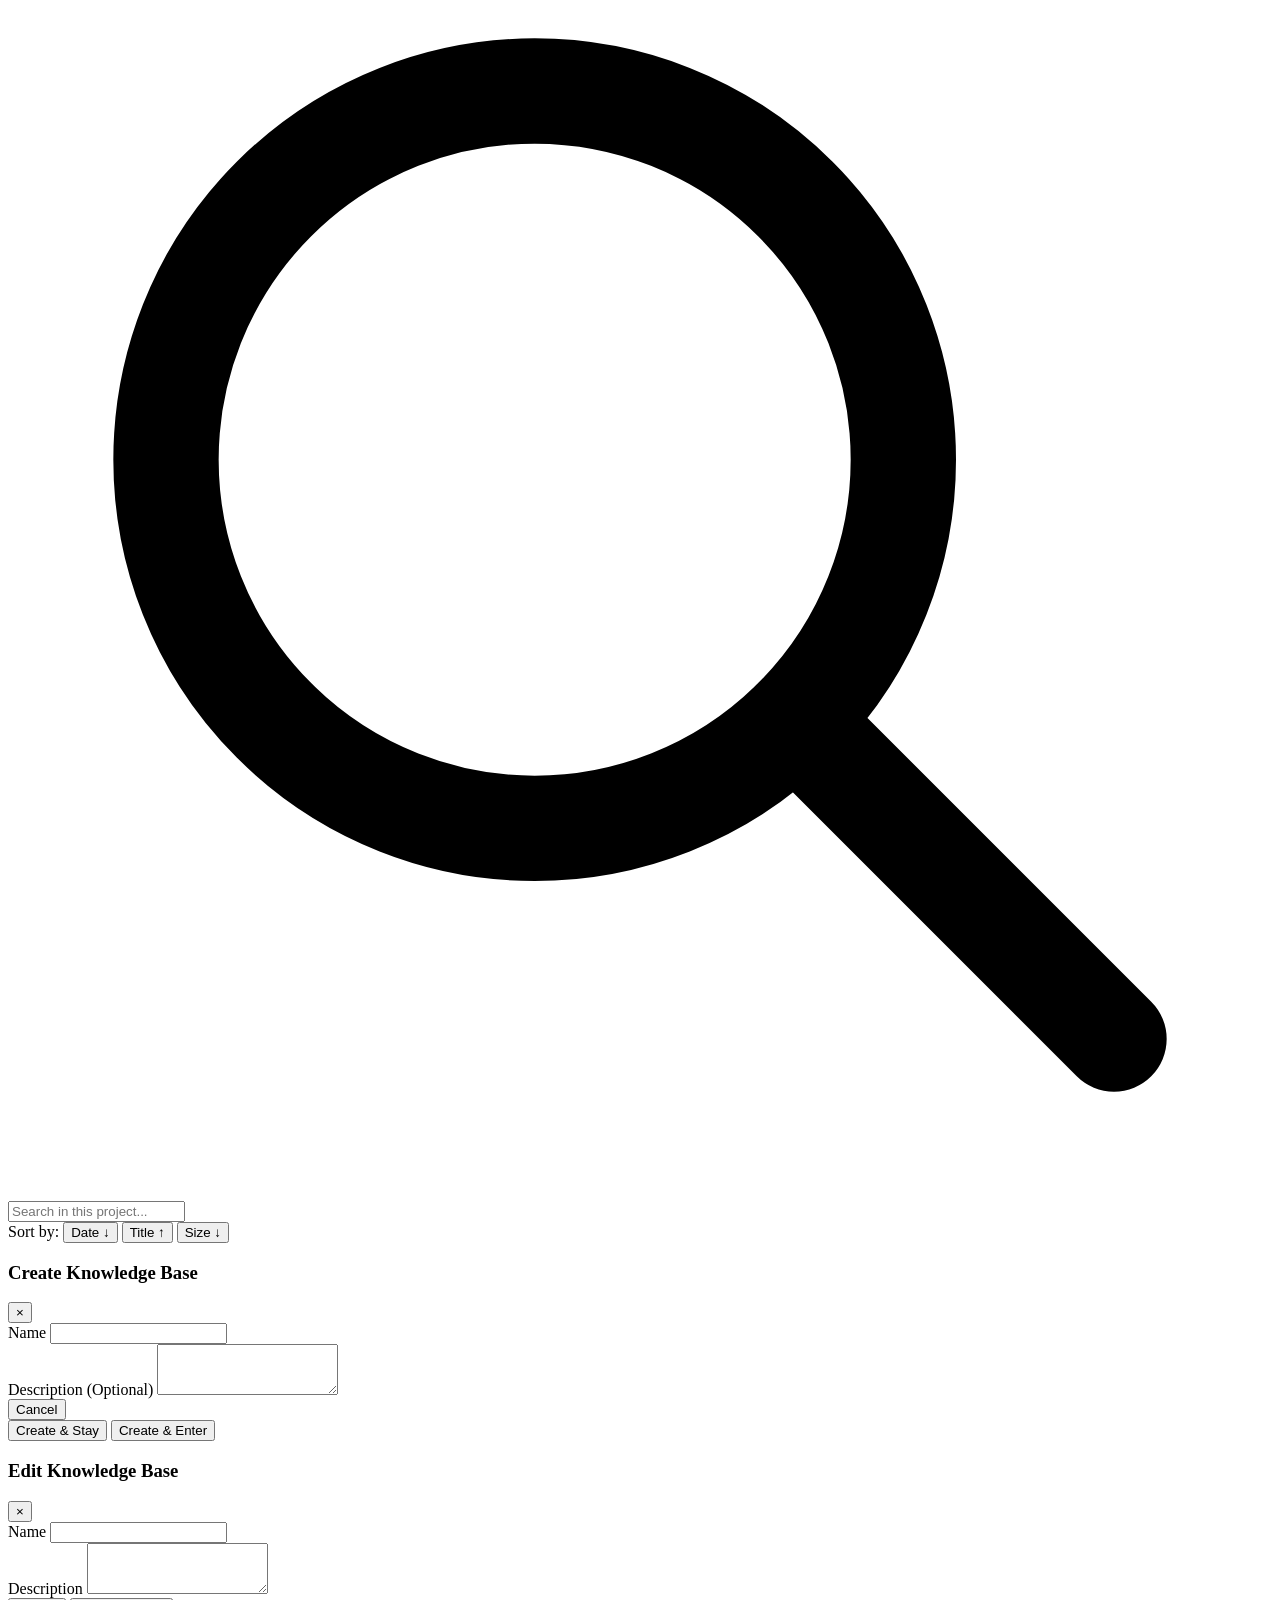
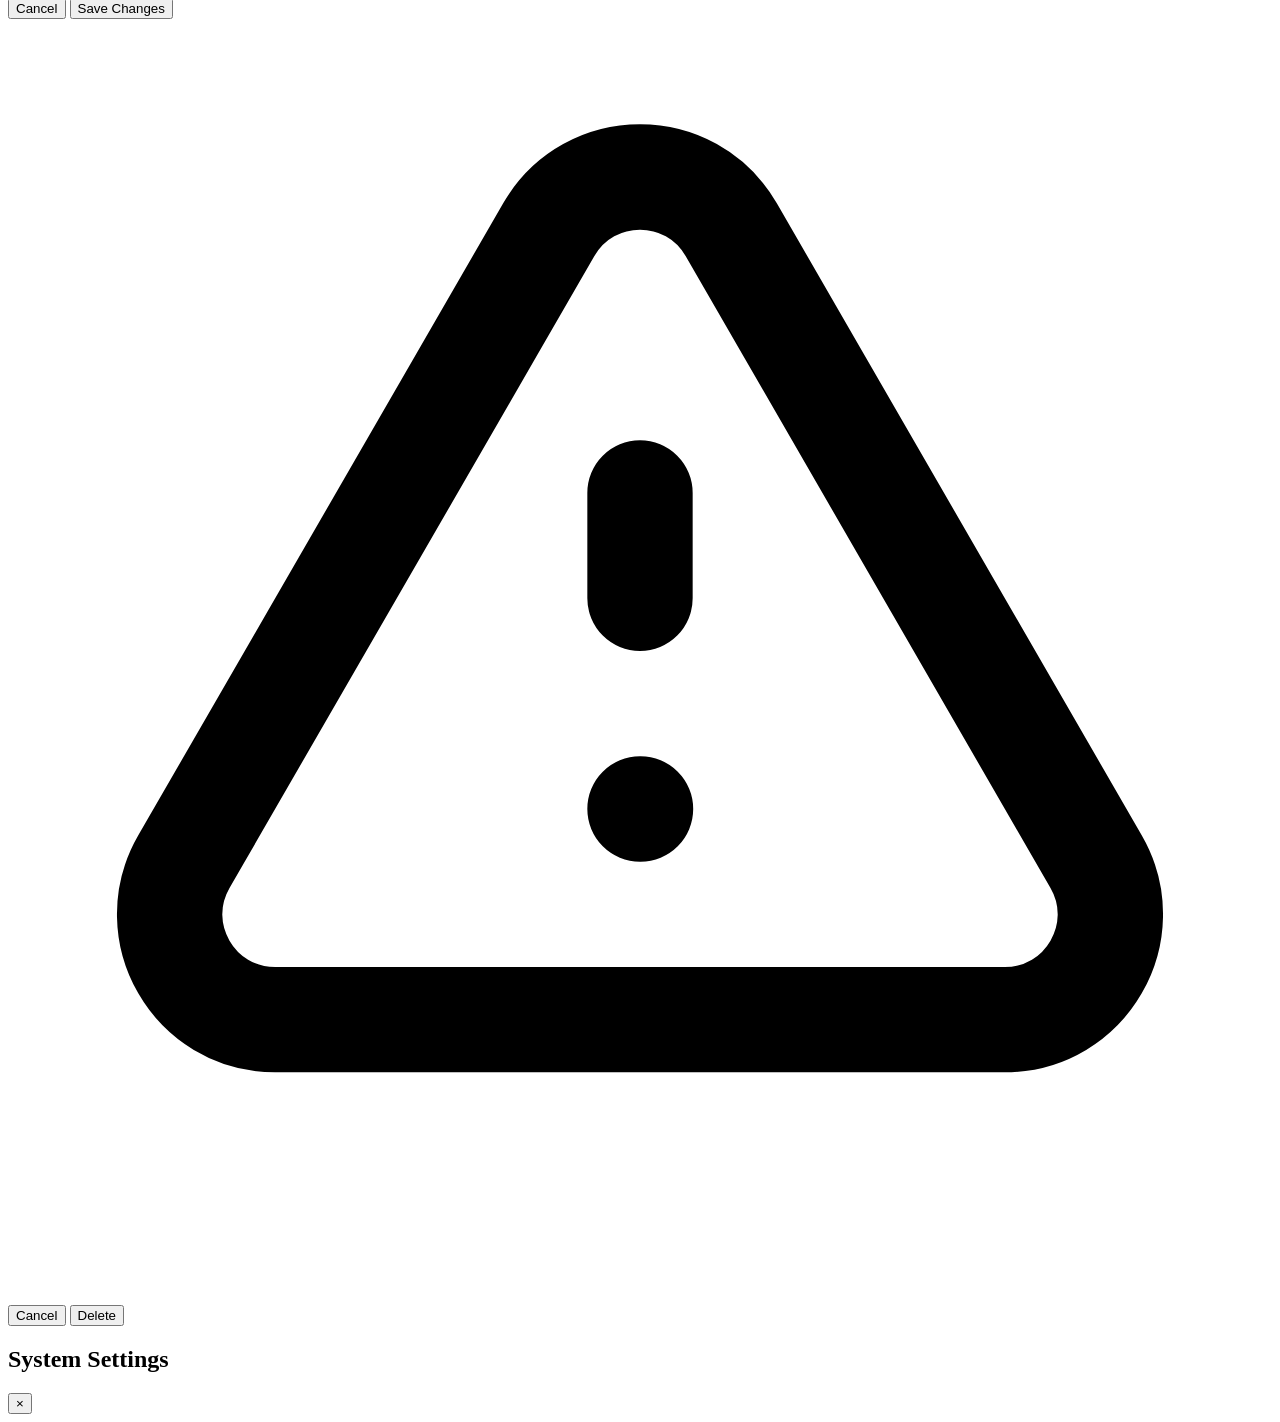
==== commit d4917b81: "Other changes en ui" ====
--- a/src/papers/frontend/library.html
+++ b/src/papers/frontend/library.html
@@ -45,112 +45,82 @@
             </div>
         </header>
 
-        <div id="kb-sort-bar" class="flex items-center space-x-6 mb-6 px-2 border-b border-slate-200 pb-3 hidden">
-            <span class="text-xs font-bold text-slate-400 uppercase tracking-wider">Sort by:</span>
-
-            <button class="kb-sort-btn text-sm font-bold text-blue-600 flex items-center transition-colors"
-                data-sort="created_at" data-dir="desc">
-                Date <span class="sort-icon ml-1 text-xs font-bold">↓</span>
-            </button>
-
-            <button
-                class="kb-sort-btn text-sm font-medium text-slate-500 hover:text-slate-800 flex items-center transition-colors"
-                data-sort="name" data-dir="none">
-                Name <span class="sort-icon ml-1 text-xs font-bold opacity-50">↕</span>
-            </button>
-
-            <button
-                class="kb-sort-btn text-sm font-medium text-slate-500 hover:text-slate-800 flex items-center transition-colors"
-                data-sort="docs" data-dir="none">
-                Documents <span class="sort-icon ml-1 text-xs font-bold opacity-50">↕</span>
-            </button>
+        <div id="kb-toolbar"
+            class="flex flex-col sm:flex-row sm:items-center justify-between gap-4 mb-6 pb-4 border-b border-slate-200 hidden">
+            <div class="relative w-full sm:w-80">
+                <div class="absolute inset-y-0 left-0 flex items-center pl-3 pointer-events-none">
+                    <svg class="w-4 h-4 text-slate-400" fill="none" stroke="currentColor" viewBox="0 0 24 24">
+                        <path stroke-linecap="round" stroke-linejoin="round" stroke-width="2"
+                            d="M21 21l-6-6m2-5a7 7 0 11-14 0 7 7 0 0114 0z" />
+                    </svg>
+                </div>
+                <input type="search" id="kb-search-input" autocomplete="off" placeholder="Search Knowledge Bases..."
+                    class="block w-full py-2 pl-10 pr-3 text-sm text-slate-700 border border-slate-200 rounded-lg bg-white focus:ring-2 focus:ring-blue-100 focus:border-blue-500 transition-all outline-none">
+            </div>
+            <div class="flex items-center space-x-4 overflow-x-auto">
+                <span class="text-xs font-bold text-slate-400 uppercase tracking-wider hidden sm:inline">Sort by:</span>
+                <button
+                    class="kb-sort-btn text-sm font-bold text-blue-600 flex items-center transition-colors whitespace-nowrap"
+                    data-sort="created_at" data-dir="desc">
+                    Date <span class="sort-icon ml-1 text-xs font-bold">↓</span>
+                </button>
+                <button
+                    class="kb-sort-btn text-sm font-medium text-slate-500 hover:text-slate-800 flex items-center transition-colors whitespace-nowrap"
+                    data-sort="name" data-dir="none">
+                    Name <span class="sort-icon ml-1 text-xs font-bold opacity-50">↑</span>
+                </button>
+                <button
+                    class="kb-sort-btn text-sm font-medium text-slate-500 hover:text-slate-800 flex items-center transition-colors whitespace-nowrap"
+                    data-sort="docs" data-dir="none">
+                    Documents <span class="sort-icon ml-1 text-xs font-bold opacity-50">↓</span>
+                </button>
+            </div>
         </div>
 
         <div id="workspace-grid" class="grid grid-cols-1 sm:grid-cols-2 lg:grid-cols-3 xl:grid-cols-4 gap-4 md:gap-6">
         </div>
 
-        <div id="workspace-detail" class="hidden bg-white border border-slate-200 rounded-xl shadow-sm overflow-hidden">
-            <div
-                class="bg-slate-50 border-b border-slate-100 p-4 md:p-6 flex flex-col sm:flex-row justify-between items-start gap-4">
-                <div>
-                    <button id="btnBackToGrid"
-                        class="text-slate-500 hover:text-slate-800 text-sm font-medium mb-3 flex items-center gap-1">
-                        ← Back to Workspace
-                    </button>
-                    <h2 id="detailTitle" class="text-xl md:text-2xl font-bold text-slate-800 break-words"></h2>
-                    <p id="detailDate"
-                        class="text-[10px] font-bold text-slate-400 uppercase tracking-widest mt-1 mb-2 flex items-center">
-                        <svg class="w-3 h-3 mr-1" fill="none" stroke="currentColor" viewBox="0 0 24 24">
-                            <path
-                                d="M8 7V3m8 4V3m-9 8h10M5 21h14a2 2 0 002-2V7a2 2 0 00-2-2H5a2 2 0 00-2 2v12a2 2 0 002 2z"
-                                stroke-width="2" stroke-linecap="round" stroke-linejoin="round" />
-                        </svg>
-                        Created: --
-                    </p>
-                    <p id="detailDesc" class="text-slate-500 mt-1 text-sm"></p>
-                </div>
-                <div class="flex flex-col sm:flex-row gap-2 w-full sm:w-auto mt-4 sm:mt-0">
-                    <button id="btnEditKB"
-                        class="flex-1 sm:flex-none text-blue-600 hover:bg-blue-50 px-4 py-1.5 rounded text-sm font-medium border border-blue-100 transition-colors">
-                        Edit KB
-                    </button>
-                    <button id="btnDeleteKB"
-                        class="flex-1 sm:flex-none text-red-500 hover:bg-red-50 px-4 py-1.5 rounded text-sm font-medium border border-red-100 transition-colors">
-                        Delete KB
-                    </button>
-                </div>
-            </div>
-            <div class="p-4 md:p-6">
-                <div id="doc-header-container" class="flex flex-col gap-4 mb-4 border-b border-slate-100 pb-4 hidden">
-                    <div class="flex flex-col sm:flex-row sm:items-center justify-between gap-3">
-                        <h3 class="text-sm font-bold text-slate-700 uppercase tracking-wider">
-                            Documents inside
-                        </h3>
-
-                        <div class="relative w-full sm:w-80">
-                            <div class="absolute inset-y-0 left-0 flex items-center pl-3 pointer-events-none">
-                                <svg class="w-4 h-4 text-slate-400" fill="none" stroke="currentColor"
-                                    viewBox="0 0 24 24">
-                                    <path d="M21 21l-6-6m2-5a7 7 0 11-14 0 7 7 0 0114 0z" stroke-width="2"
-                                        stroke-linecap="round" stroke-linejoin="round" />
-                                </svg>
-                            </div>
-                            <input type="search" id="doc-search-input" autocomplete="off"
-                                class="block w-full py-1.5 pl-9 pr-3 text-sm text-slate-700 border border-slate-200 rounded-lg bg-white focus:ring-2 focus:ring-blue-100 focus:border-blue-500 transition-all outline-none"
-                                placeholder="Search title, author, abstract...">
-                        </div>
-                    </div>
-
-                    <div id="doc-sort-bar"
-                        class="flex items-center space-x-4 md:space-x-6 overflow-x-auto pb-1 md:pb-0">
-                        <span class="text-xs font-bold text-slate-400 uppercase tracking-wider hidden sm:inline">Sort
-                            by:</span>
-
-                        <button
-                            class="doc-sort-btn text-sm font-bold text-blue-600 flex items-center transition-colors whitespace-nowrap"
-                            data-sort="ingested_at" data-dir="desc">
-                            Added <span class="sort-icon ml-1 text-xs font-bold">↓</span>
-                        </button>
-                        <button
-                            class="doc-sort-btn text-sm font-medium text-slate-500 hover:text-slate-800 flex items-center transition-colors whitespace-nowrap"
-                            data-sort="title" data-dir="none">
-                            Title <span class="sort-icon ml-1 text-xs font-bold opacity-50">↕</span>
-                        </button>
-                        <button
-                            class="doc-sort-btn text-sm font-medium text-slate-500 hover:text-slate-800 flex items-center transition-colors whitespace-nowrap"
-                            data-sort="year" data-dir="none">
-                            Year <span class="sort-icon ml-1 text-xs font-bold opacity-50">↕</span>
-                        </button>
-                        <button
-                            class="doc-sort-btn text-sm font-medium text-slate-500 hover:text-slate-800 flex items-center transition-colors whitespace-nowrap"
-                            data-sort="file_size" data-dir="none">
-                            Size <span class="sort-icon ml-1 text-xs font-bold opacity-50">↕</span>
-                        </button>
-                    </div>
-                </div>
-                <div id="kb-documents-container" class="grid grid-cols-1 gap-4"></div>
-            </div>
-        </div>
+        <div id="workspace-detail" class="hidden">
+    <div class="mb-8">
+        <div class="flex flex-col md:flex-row justify-between items-start md:items-center gap-4 mb-4">
+            <div>
+                <h2 id="detailTitle" class="text-2xl md:text-3xl font-bold text-slate-800"></h2>
+                <p id="detailDesc" class="text-slate-500 mt-2 max-w-3xl"></p>
+                <div id="detailDate" class="flex items-center text-[10px] font-bold text-slate-400 uppercase mt-4 tracking-wider"></div>
+            </div>
+            <div class="flex gap-2">
+                <button id="btnEditKB" class="px-4 py-2 bg-white border border-slate-200 text-slate-600 rounded-lg text-sm font-medium hover:bg-slate-50 transition-colors">Edit</button>
+                <button id="btnDeleteKB" class="px-4 py-2 bg-red-50 border border-red-100 text-red-600 rounded-lg text-sm font-medium hover:bg-red-100 transition-colors">Delete</button>
+            </div>
+        </div>
+
+        <div id="doc-header-container" class="flex flex-col sm:flex-row sm:items-center justify-between gap-4 pt-6 border-t border-slate-200 hidden">
+            <div class="relative w-full sm:w-80">
+                <div class="absolute inset-y-0 left-0 flex items-center pl-3 pointer-events-none">
+                    <svg class="w-4 h-4 text-slate-400" fill="none" stroke="currentColor" viewBox="0 0 24 24"><path stroke-linecap="round" stroke-linejoin="round" stroke-width="2" d="M21 21l-6-6m2-5a7 7 0 11-14 0 7 7 0 0114 0z"/></svg>
+                </div>
+                <input type="search" id="doc-search-input" autocomplete="off" placeholder="Search in this project..." 
+                    class="block w-full py-2 pl-10 pr-3 text-sm text-slate-700 border border-slate-200 rounded-lg bg-white focus:ring-2 focus:ring-blue-100 focus:border-blue-500 transition-all outline-none">
+            </div>
+            
+            <div class="flex items-center space-x-4 overflow-x-auto">
+                <span class="text-xs font-bold text-slate-400 uppercase tracking-wider hidden sm:inline">Sort by:</span>
+                <button class="doc-sort-btn text-sm font-bold text-blue-600 flex items-center whitespace-nowrap" data-sort="ingested_at" data-dir="desc">
+                    Date <span class="sort-icon ml-1 text-xs font-bold">↓</span>
+                </button>
+                <button class="doc-sort-btn text-sm font-medium text-slate-500 hover:text-slate-800 flex items-center whitespace-nowrap" data-sort="title" data-dir="none">
+                    Title <span class="sort-icon ml-1 text-xs font-bold opacity-50">↑</span>
+                </button>
+                <button class="doc-sort-btn text-sm font-medium text-slate-500 hover:text-slate-800 flex items-center whitespace-nowrap" data-sort="file_size" data-dir="none">
+                    Size <span class="sort-icon ml-1 text-xs font-bold opacity-50">↓</span>
+                </button>
+            </div>
+        </div>
+    </div>
+
+   <div id="kb-documents-container" class="min-h-[400px] pb-12">
+        </div>
+</div>
     </main>
 
     <div id="modalNewKB"
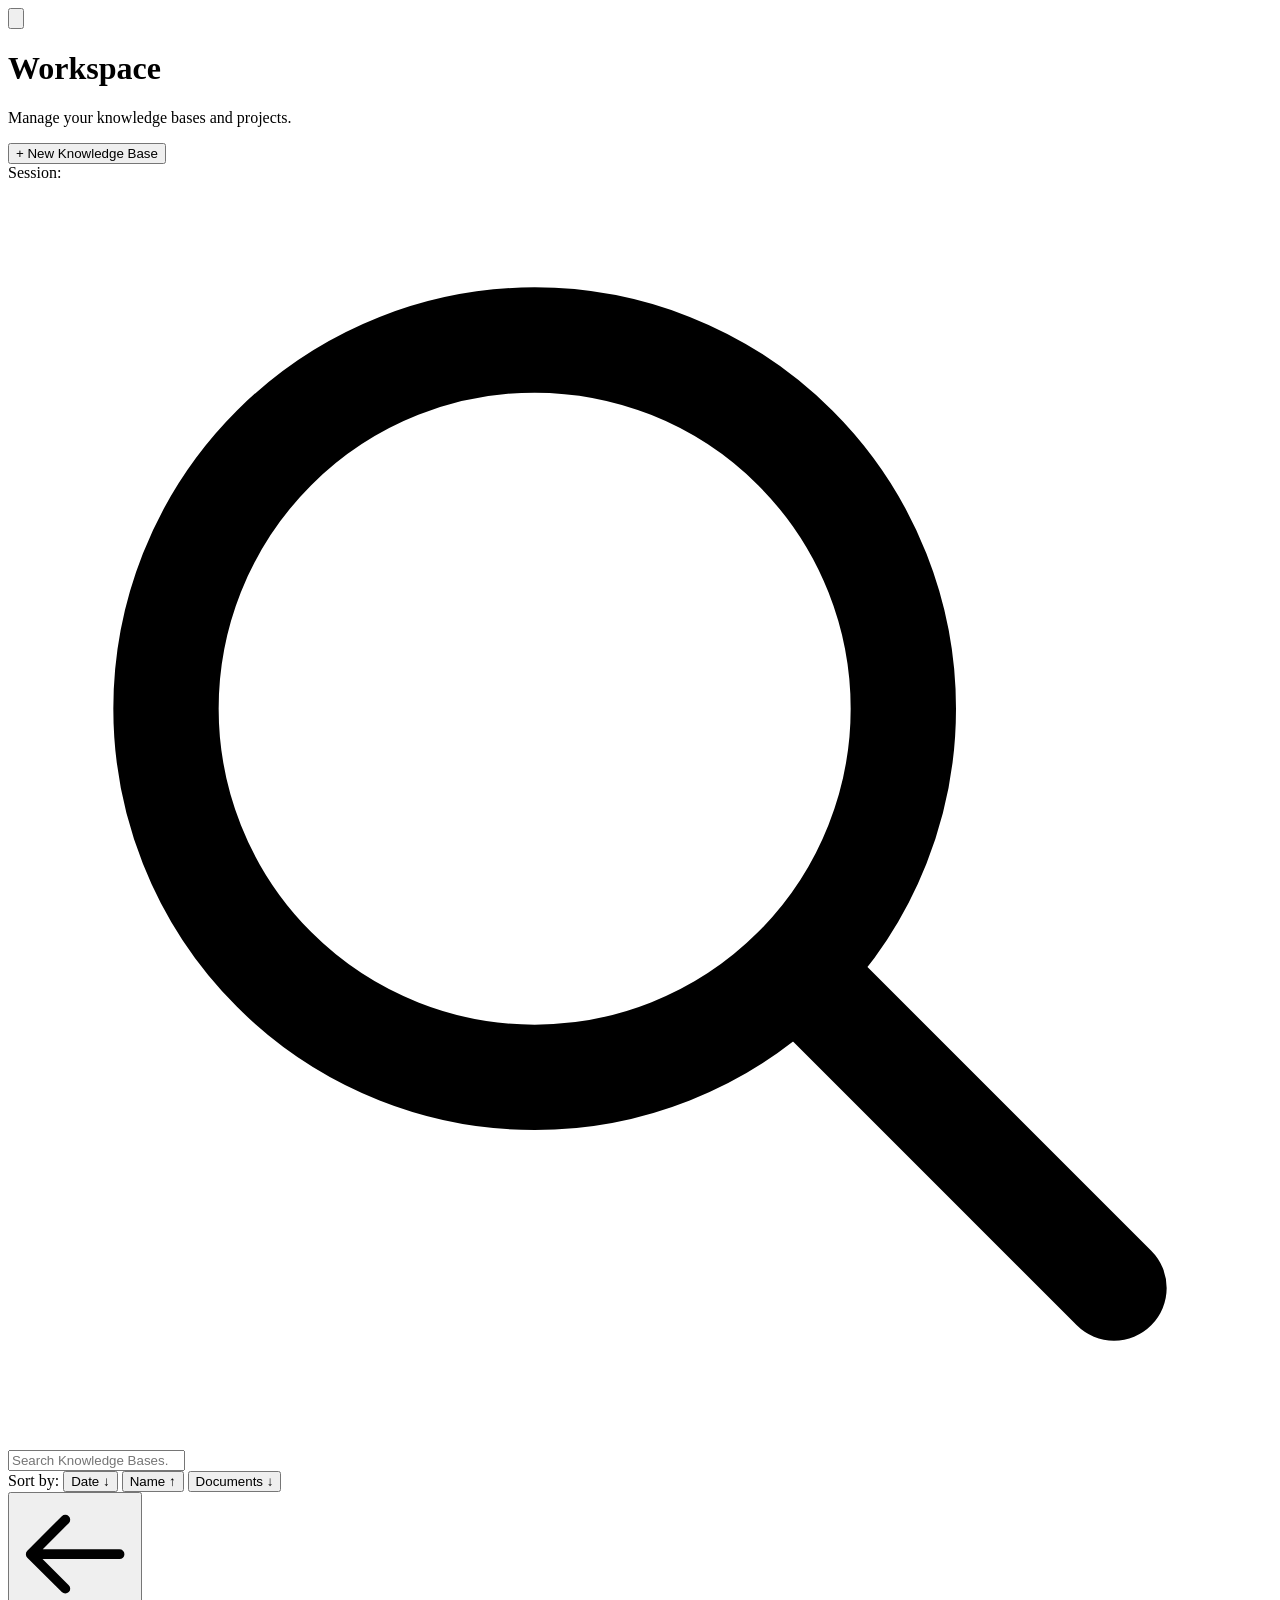
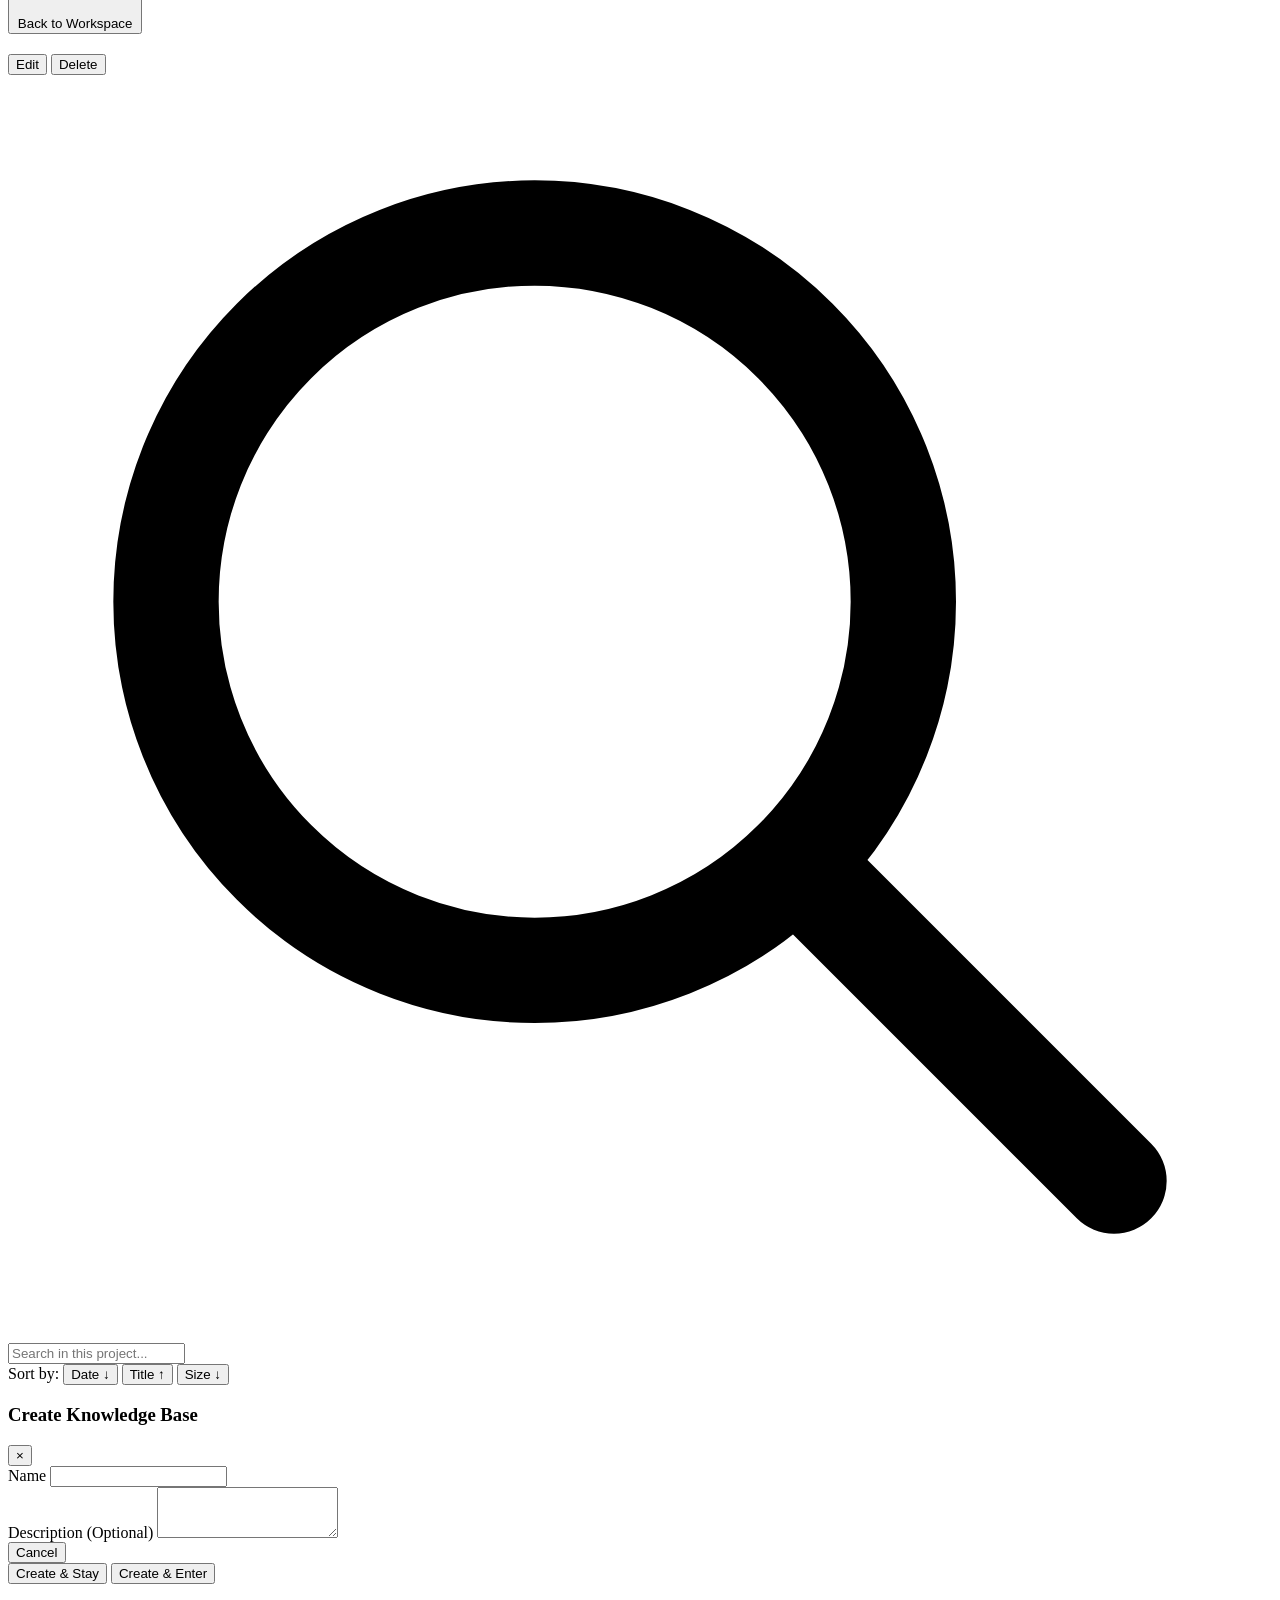
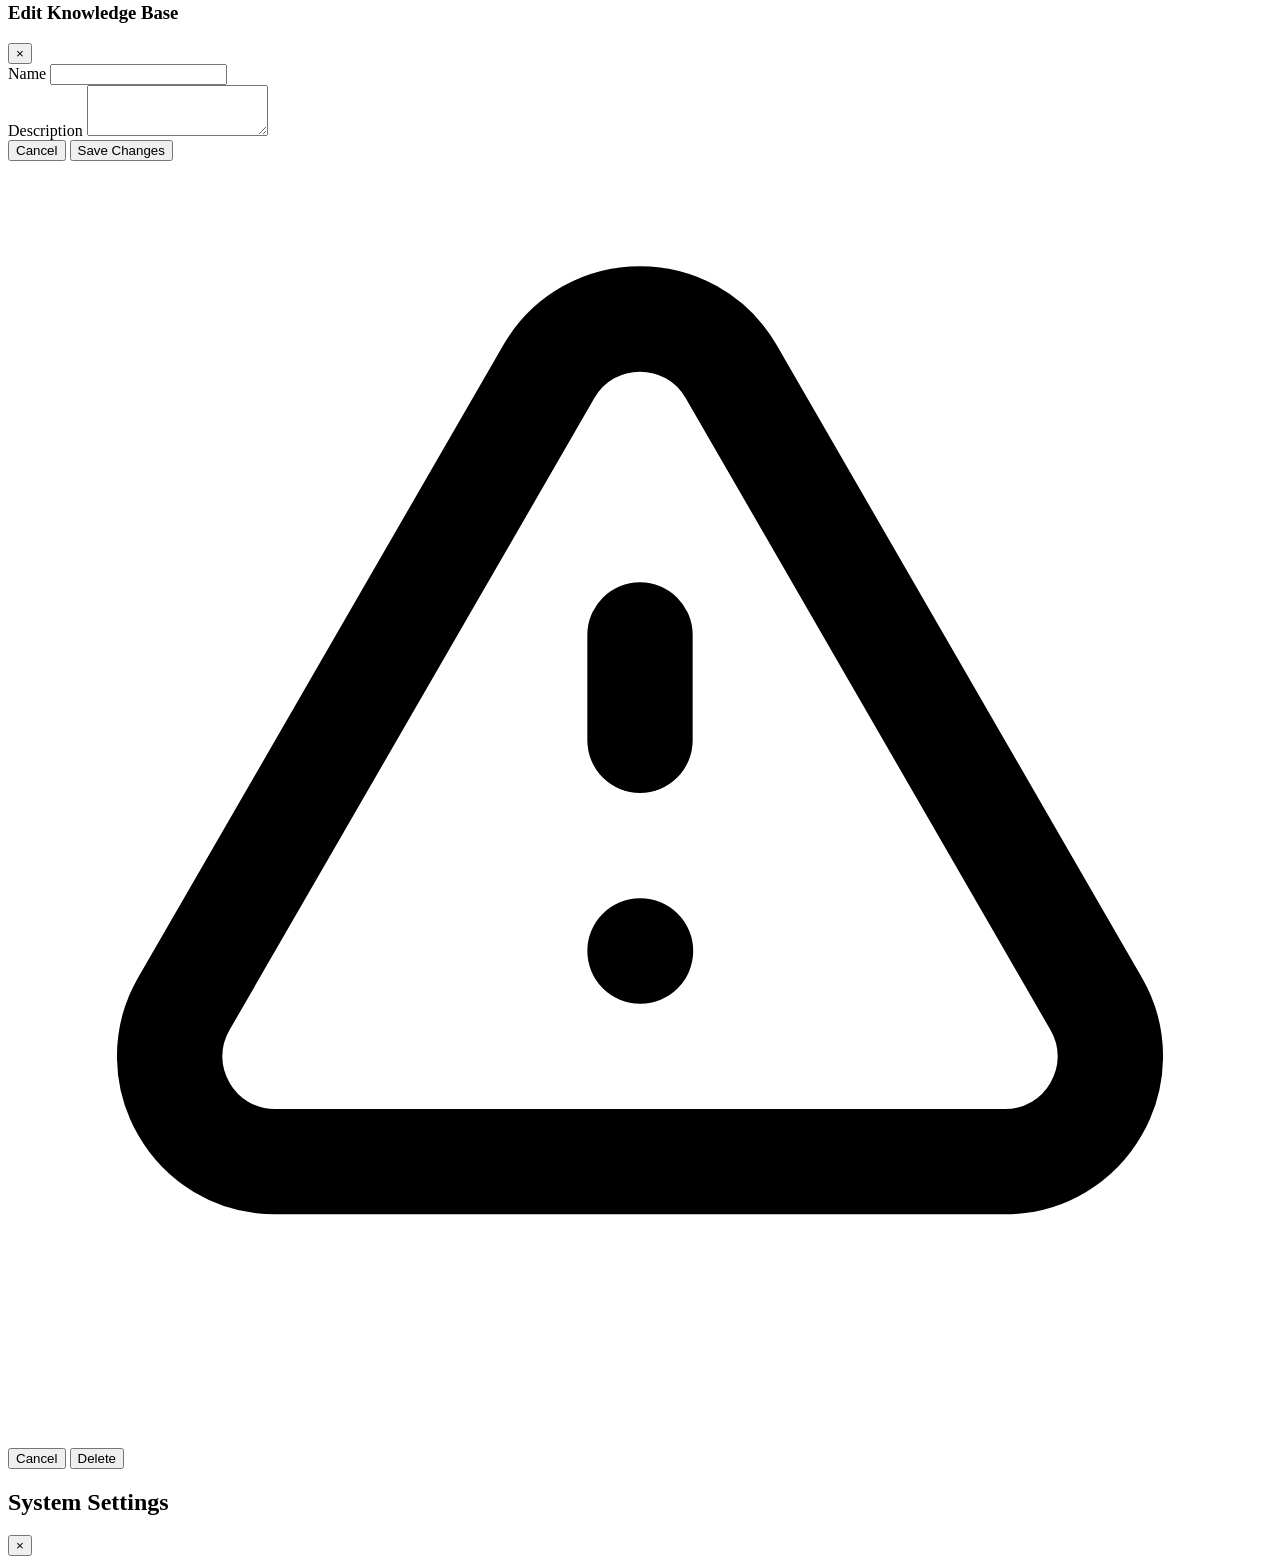
==== commit a76dedf0: "Fixing frontend details" ====
--- a/src/papers/frontend/library.html
+++ b/src/papers/frontend/library.html
@@ -82,6 +82,10 @@
 
         <div id="workspace-detail" class="hidden">
     <div class="mb-8">
+        <button id="btnBackToGrid" class="flex items-center text-sm font-medium text-slate-500 hover:text-blue-600 transition-colors mb-5">
+            <svg class="w-4 h-4 mr-1" fill="none" stroke="currentColor" viewBox="0 0 24 24"><path stroke-linecap="round" stroke-linejoin="round" stroke-width="2" d="M10 19l-7-7m0 0l7-7m-7 7h18"/></svg>
+            Back to Workspace
+        </button>
         <div class="flex flex-col md:flex-row justify-between items-start md:items-center gap-4 mb-4">
             <div>
                 <h2 id="detailTitle" class="text-2xl md:text-3xl font-bold text-slate-800"></h2>
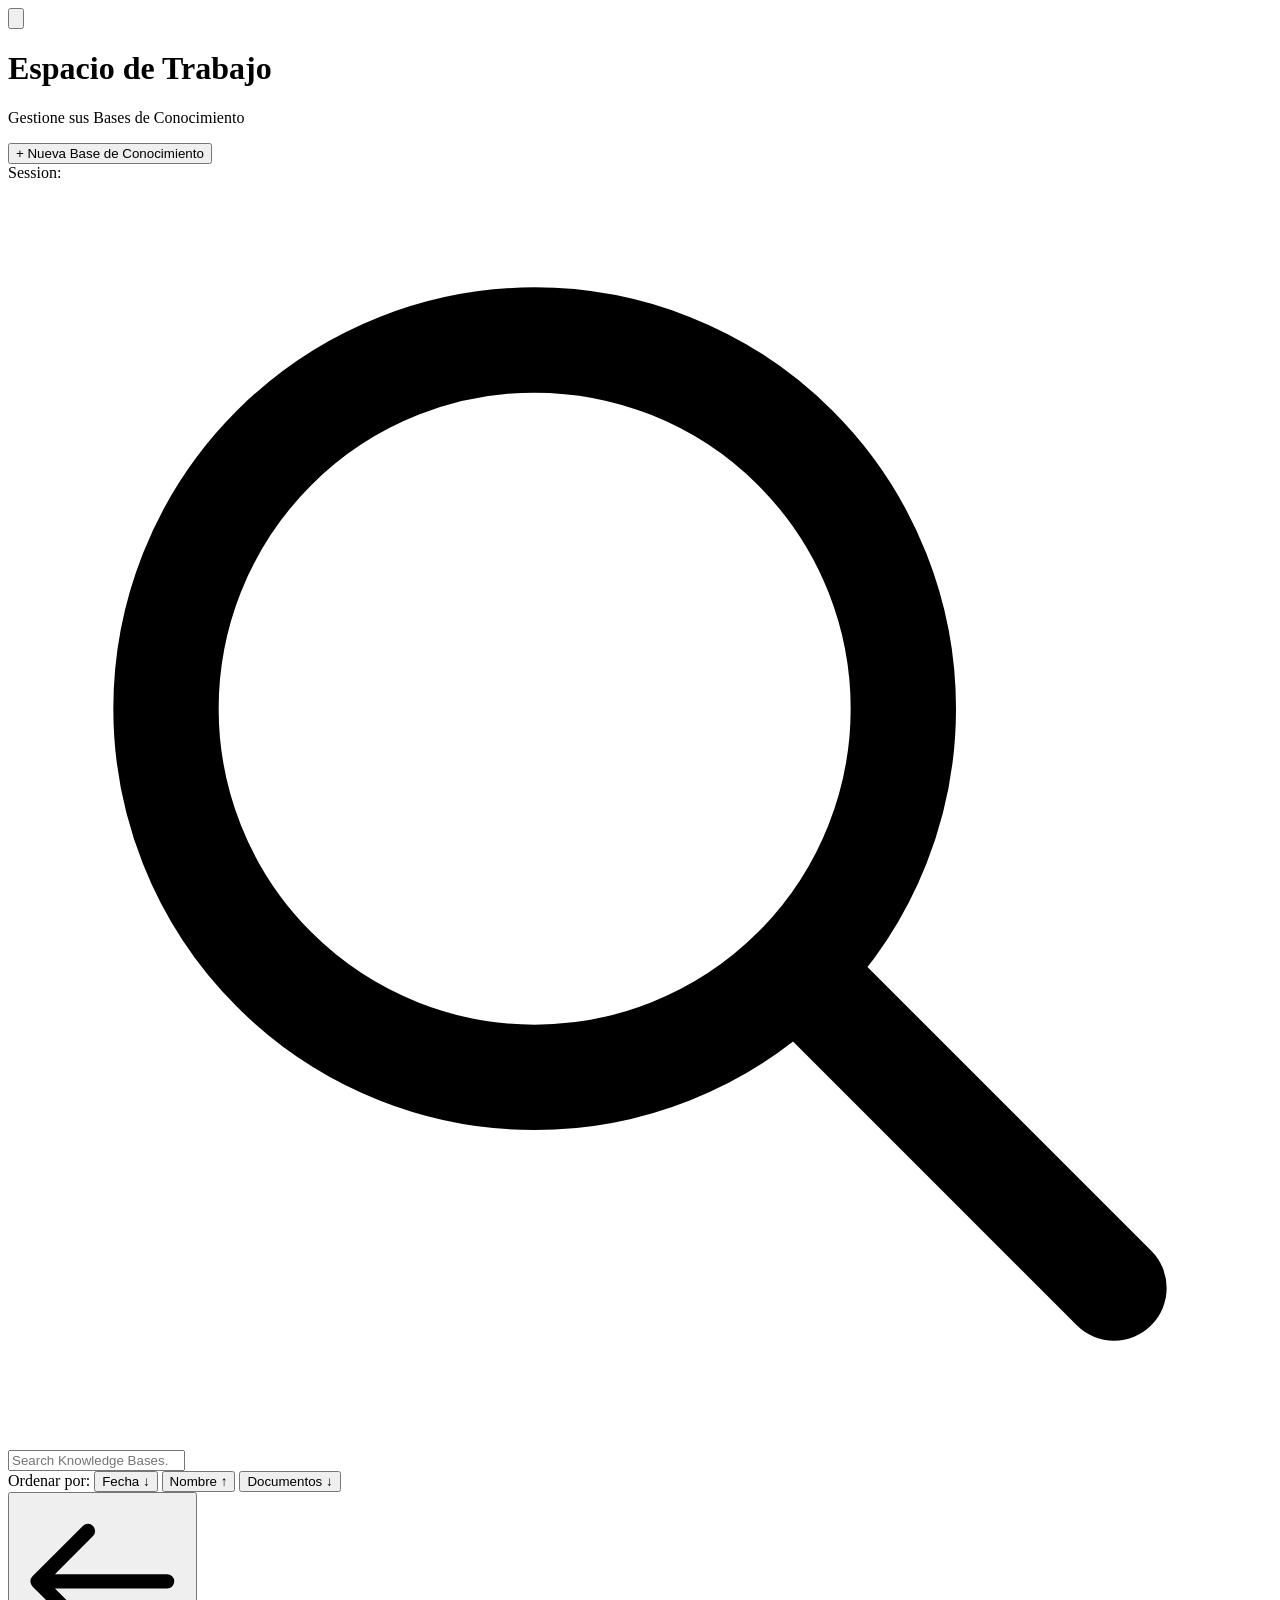
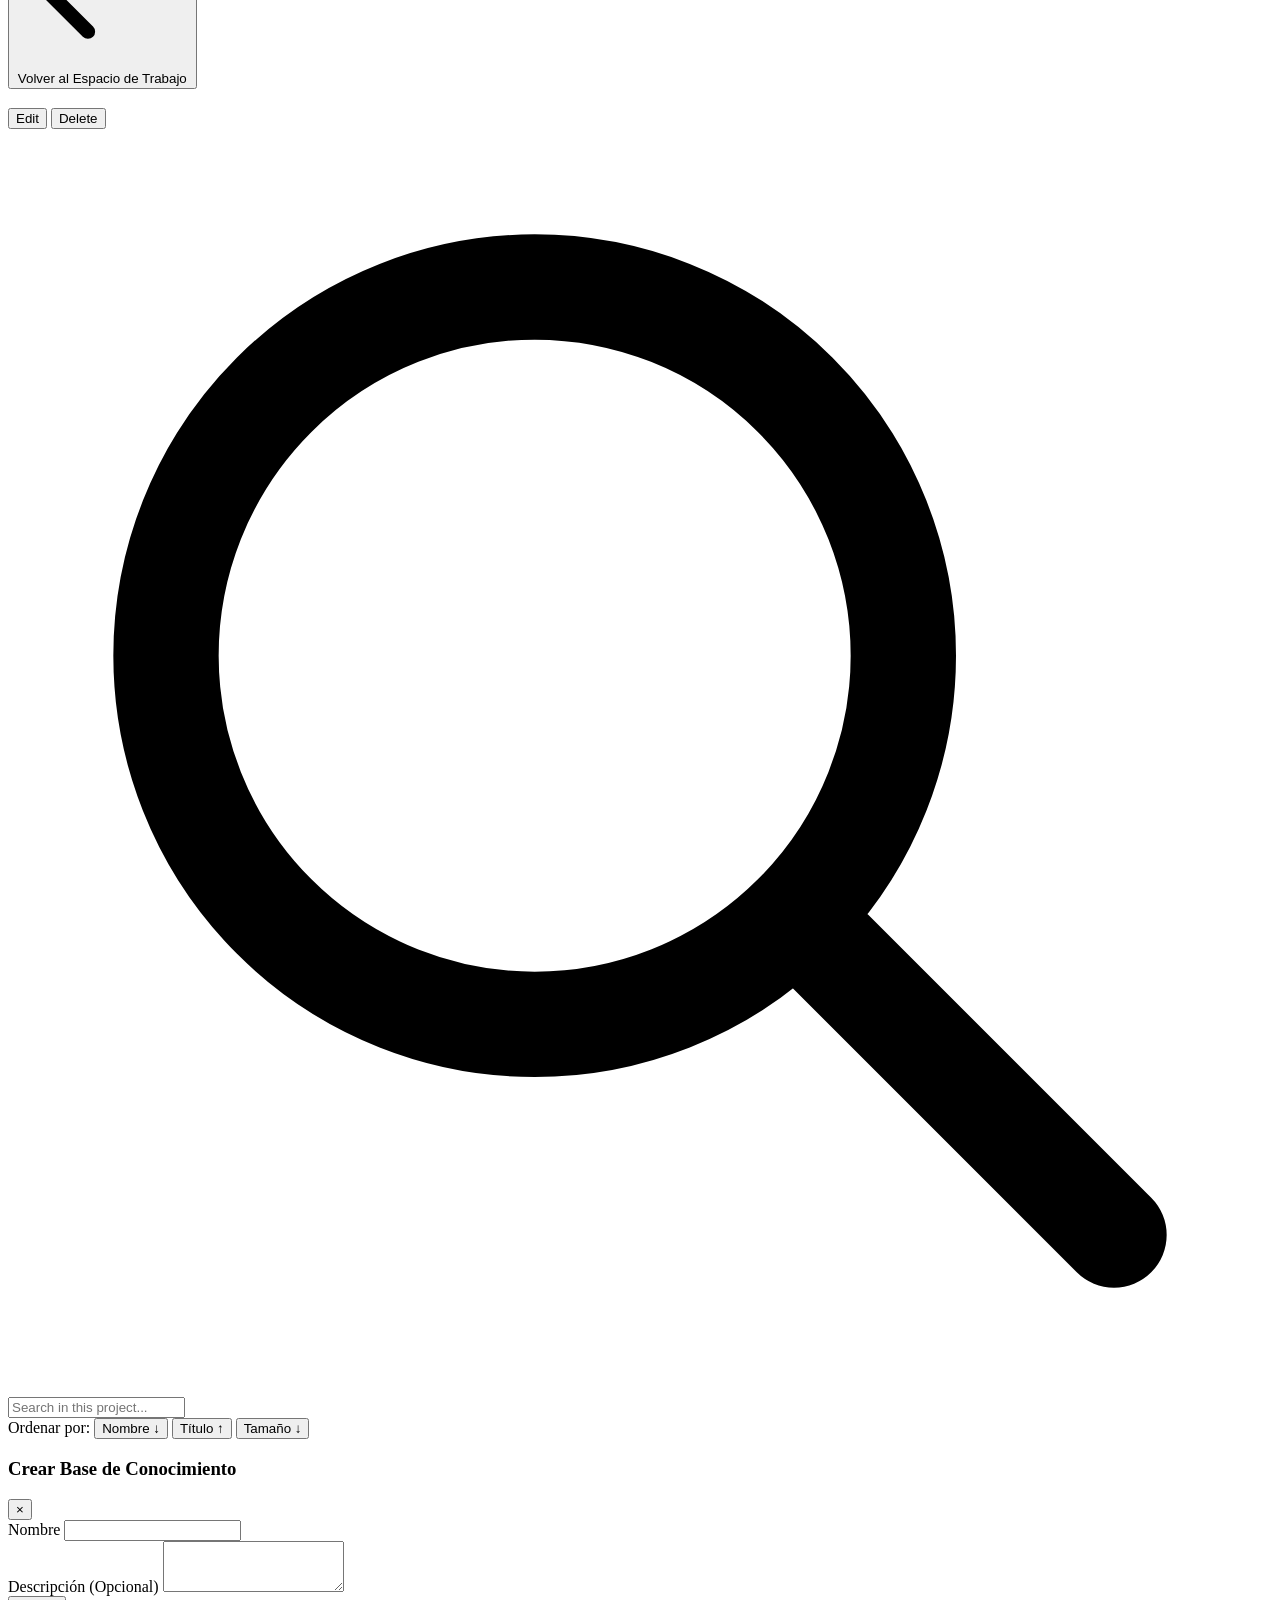
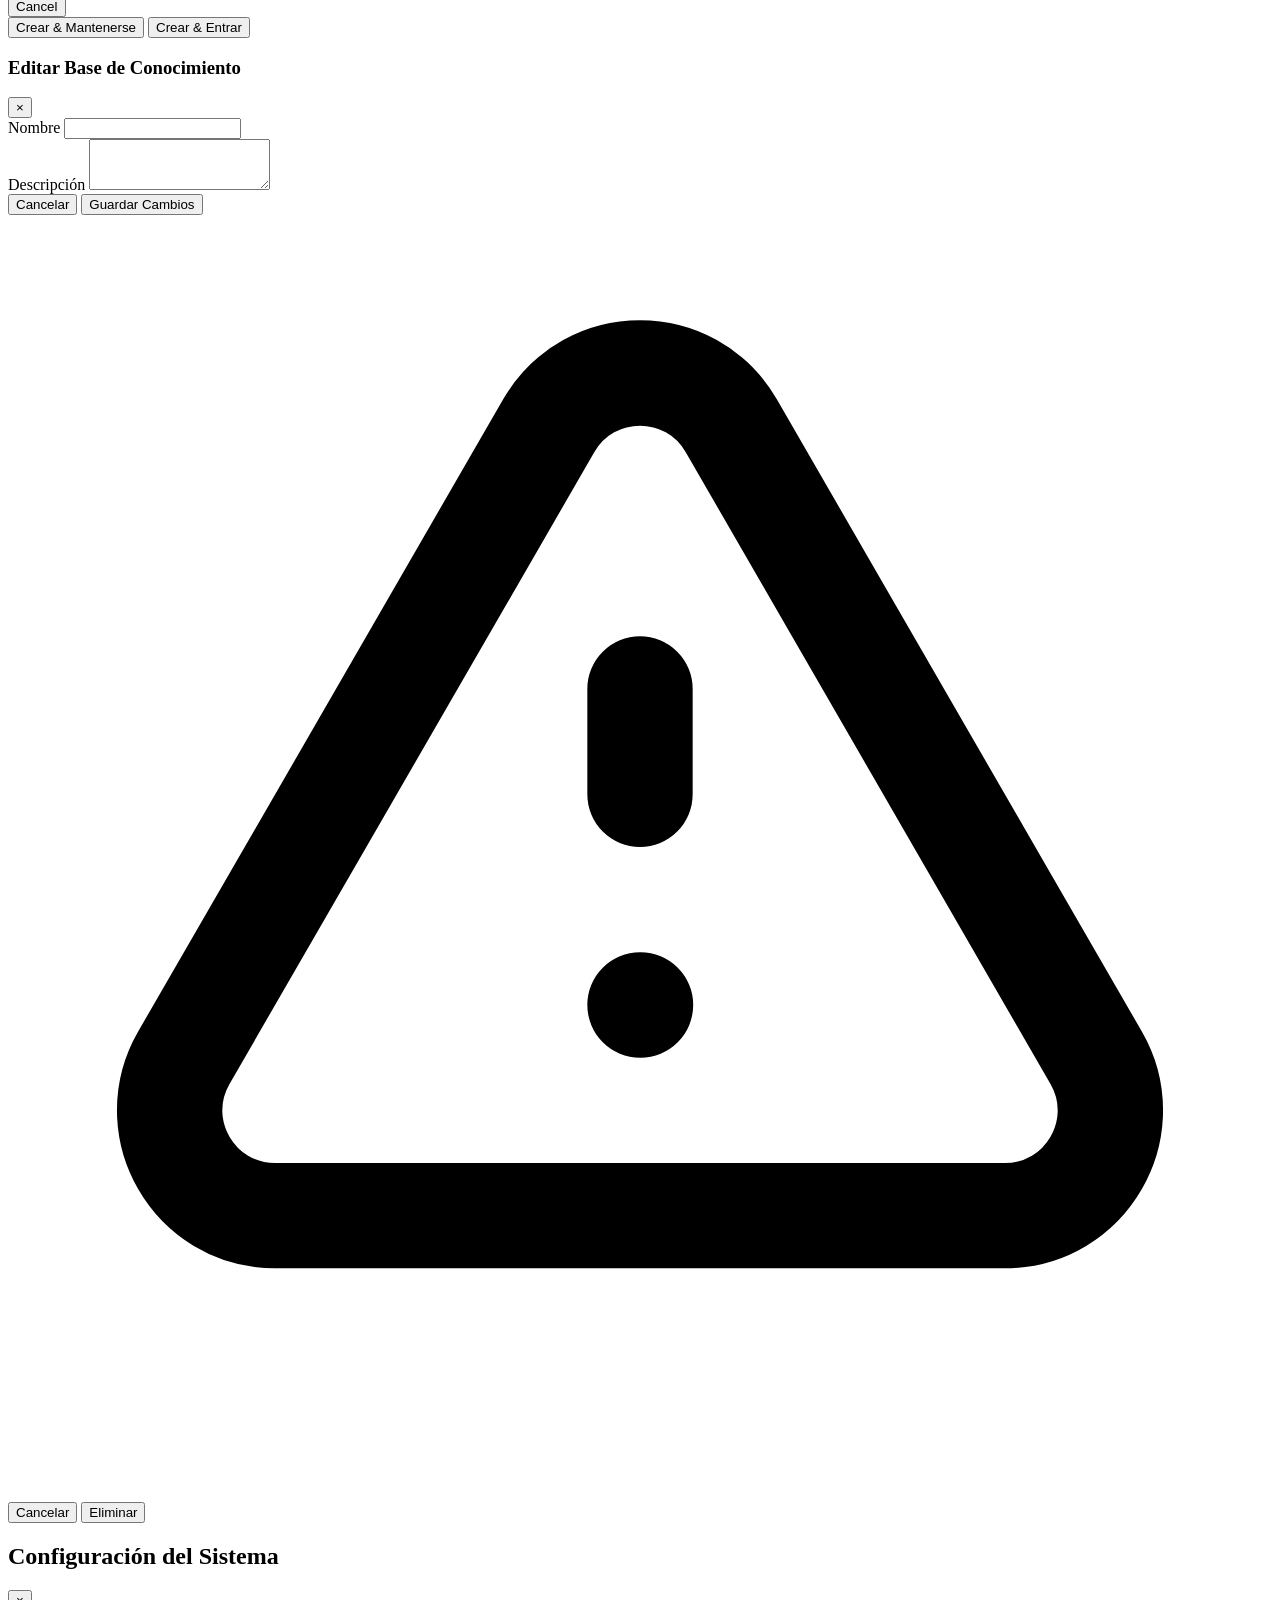
==== commit 62736dbb: "Changing some text" ====
--- a/src/papers/frontend/library.html
+++ b/src/papers/frontend/library.html
@@ -4,7 +4,7 @@
 <head>
     <meta charset="UTF-8">
     <meta name="viewport" content="width=device-width, initial-scale=1.0">
-    <title>Papers AI Engine - Workspace</title>
+    <title>Plataforma de Ciencia - Espacio de Trabajo</title>
     <script src="/assets/js/tailwind-browser.js"></script>
     <script src="/assets/js/jquery-4.0.0.js"></script>
     <script src="/assets/js/auth.js"></script>
@@ -27,20 +27,20 @@
                     </svg>
                 </button>
                 <div>
-                    <h1 class="text-2xl md:text-3xl font-bold text-slate-800">Workspace</h1>
-                    <p class="text-sm md:text-base text-slate-500 mt-1">Manage your knowledge bases and projects.</p>
+                    <h1 class="text-2xl md:text-3xl font-bold text-slate-800">Espacio de Trabajo</h1>
+                    <p class="text-sm md:text-base text-slate-500 mt-1">Gestione sus Bases de Conocimiento</p>
                 </div>
             </div>
 
             <div class="flex flex-wrap gap-3 items-center w-full md:w-auto">
                 <button id="btnNewKB"
                     class="flex-1 md:flex-none bg-blue-600 hover:bg-blue-700 text-white text-sm font-medium py-2 px-4 rounded-lg transition-colors shadow-sm">
-                    + New Knowledge Base
+                    + Nueva Base de Conocimiento
                 </button>
                 <div class="bg-white border border-slate-200 px-3 py-2 rounded-lg shadow-sm hidden sm:block">
                     <span class="text-sm text-slate-500">Session:</span>
                     <span id="displayUser"
-                        class="ml-1 font-semibold truncate max-w-[120px] inline-block align-bottom text-blue-600"></span>
+                         class="ml-1 font-bold text-blue-600 whitespace-nowrap"></span>
                 </div>
             </div>
         </header>
@@ -58,21 +58,21 @@
                     class="block w-full py-2 pl-10 pr-3 text-sm text-slate-700 border border-slate-200 rounded-lg bg-white focus:ring-2 focus:ring-blue-100 focus:border-blue-500 transition-all outline-none">
             </div>
             <div class="flex items-center space-x-4 overflow-x-auto">
-                <span class="text-xs font-bold text-slate-400 uppercase tracking-wider hidden sm:inline">Sort by:</span>
+                <span class="text-xs font-bold text-slate-400 uppercase tracking-wider hidden sm:inline">Ordenar por:</span>
                 <button
                     class="kb-sort-btn text-sm font-bold text-blue-600 flex items-center transition-colors whitespace-nowrap"
                     data-sort="created_at" data-dir="desc">
-                    Date <span class="sort-icon ml-1 text-xs font-bold">↓</span>
+                    Fecha <span class="sort-icon ml-1 text-xs font-bold">↓</span>
                 </button>
                 <button
                     class="kb-sort-btn text-sm font-medium text-slate-500 hover:text-slate-800 flex items-center transition-colors whitespace-nowrap"
                     data-sort="name" data-dir="none">
-                    Name <span class="sort-icon ml-1 text-xs font-bold opacity-50">↑</span>
+                    Nombre <span class="sort-icon ml-1 text-xs font-bold opacity-50">↑</span>
                 </button>
                 <button
                     class="kb-sort-btn text-sm font-medium text-slate-500 hover:text-slate-800 flex items-center transition-colors whitespace-nowrap"
                     data-sort="docs" data-dir="none">
-                    Documents <span class="sort-icon ml-1 text-xs font-bold opacity-50">↓</span>
+                    Documentos <span class="sort-icon ml-1 text-xs font-bold opacity-50">↓</span>
                 </button>
             </div>
         </div>
@@ -84,7 +84,7 @@
     <div class="mb-8">
         <button id="btnBackToGrid" class="flex items-center text-sm font-medium text-slate-500 hover:text-blue-600 transition-colors mb-5">
             <svg class="w-4 h-4 mr-1" fill="none" stroke="currentColor" viewBox="0 0 24 24"><path stroke-linecap="round" stroke-linejoin="round" stroke-width="2" d="M10 19l-7-7m0 0l7-7m-7 7h18"/></svg>
-            Back to Workspace
+            Volver al Espacio de Trabajo
         </button>
         <div class="flex flex-col md:flex-row justify-between items-start md:items-center gap-4 mb-4">
             <div>
@@ -108,15 +108,15 @@
             </div>
             
             <div class="flex items-center space-x-4 overflow-x-auto">
-                <span class="text-xs font-bold text-slate-400 uppercase tracking-wider hidden sm:inline">Sort by:</span>
+                <span class="text-xs font-bold text-slate-400 uppercase tracking-wider hidden sm:inline">Ordenar por:</span>
                 <button class="doc-sort-btn text-sm font-bold text-blue-600 flex items-center whitespace-nowrap" data-sort="ingested_at" data-dir="desc">
-                    Date <span class="sort-icon ml-1 text-xs font-bold">↓</span>
+                    Nombre <span class="sort-icon ml-1 text-xs font-bold">↓</span>
                 </button>
                 <button class="doc-sort-btn text-sm font-medium text-slate-500 hover:text-slate-800 flex items-center whitespace-nowrap" data-sort="title" data-dir="none">
-                    Title <span class="sort-icon ml-1 text-xs font-bold opacity-50">↑</span>
+                    Título <span class="sort-icon ml-1 text-xs font-bold opacity-50">↑</span>
                 </button>
                 <button class="doc-sort-btn text-sm font-medium text-slate-500 hover:text-slate-800 flex items-center whitespace-nowrap" data-sort="file_size" data-dir="none">
-                    Size <span class="sort-icon ml-1 text-xs font-bold opacity-50">↓</span>
+                    Tamaño <span class="sort-icon ml-1 text-xs font-bold opacity-50">↓</span>
                 </button>
             </div>
         </div>
@@ -132,17 +132,17 @@
         <div
             class="bg-white w-full max-w-md rounded-xl shadow-2xl overflow-hidden transform scale-95 transition-transform">
             <div class="px-6 py-4 border-b border-slate-100 flex justify-between items-center bg-slate-50">
-                <h3 class="text-lg font-bold text-slate-800">Create Knowledge Base</h3>
+                <h3 class="text-lg font-bold text-slate-800">Crear Base de Conocimiento</h3>
                 <button id="btnCloseModal" class="text-slate-400 hover:text-slate-600 text-2xl">&times;</button>
             </div>
             <form id="formNewKB" class="p-6 space-y-4">
                 <div>
-                    <label class="block text-sm font-medium text-slate-700 mb-1">Name</label>
+                    <label class="block text-sm font-medium text-slate-700 mb-1">Nombre</label>
                     <input type="text" id="kbName" required
                         class="w-full px-3 py-2 border border-slate-300 rounded-md outline-none focus:ring-2 focus:ring-blue-500">
                 </div>
                 <div>
-                    <label class="block text-sm font-medium text-slate-700 mb-1">Description (Optional)</label>
+                    <label class="block text-sm font-medium text-slate-700 mb-1">Descripción (Opcional)</label>
                     <textarea id="kbDesc" rows="3"
                         class="w-full px-3 py-2 border border-slate-300 rounded-md outline-none focus:ring-2 focus:ring-blue-500"></textarea>
                 </div>
@@ -153,11 +153,11 @@
                     <div class="flex gap-2 w-full sm:w-auto">
                         <button type="button" id="btnCreateStay"
                             class="flex-1 sm:flex-none px-4 py-2 text-sm font-medium text-slate-700 bg-slate-100 hover:bg-slate-200 rounded-md border border-slate-200">
-                            Create & Stay
+                            Crear & Mantenerse
                         </button>
                         <button type="submit"
                             class="flex-1 sm:flex-none px-4 py-2 text-sm font-medium text-white bg-slate-800 hover:bg-slate-900 rounded-md shadow-sm">
-                            Create & Enter
+                            Crear & Entrar
                         </button>
                     </div>
                 </div>
@@ -170,27 +170,27 @@
         <div
             class="bg-white w-full max-w-md rounded-xl shadow-2xl overflow-hidden transform scale-95 transition-transform">
             <div class="px-6 py-4 border-b border-slate-100 flex justify-between items-center bg-slate-50">
-                <h3 class="text-lg font-bold text-slate-800">Edit Knowledge Base</h3>
+                <h3 class="text-lg font-bold text-slate-800">Editar Base de Conocimiento</h3>
                 <button id="btnCloseEditModal" class="text-slate-400 hover:text-slate-600 text-2xl">&times;</button>
             </div>
             <form id="formEditKB" class="p-6 space-y-4">
                 <input type="hidden" id="editKbId">
                 <div>
-                    <label class="block text-sm font-medium text-slate-700 mb-1">Name</label>
+                    <label class="block text-sm font-medium text-slate-700 mb-1">Nombre</label>
                     <input type="text" id="editKbName" required
                         class="w-full px-3 py-2 border border-slate-300 rounded-md outline-none focus:ring-2 focus:ring-blue-500">
                 </div>
                 <div>
-                    <label class="block text-sm font-medium text-slate-700 mb-1">Description</label>
+                    <label class="block text-sm font-medium text-slate-700 mb-1">Descripción</label>
                     <textarea id="editKbDesc" rows="3"
                         class="w-full px-3 py-2 border border-slate-300 rounded-md outline-none focus:ring-2 focus:ring-blue-500"></textarea>
                 </div>
                 <div class="pt-4 flex justify-end gap-3 border-t border-slate-100">
                     <button type="button" id="btnCancelEditModal"
-                        class="px-4 py-2 text-sm font-medium text-slate-600 hover:bg-slate-100 rounded-md">Cancel</button>
+                        class="px-4 py-2 text-sm font-medium text-slate-600 hover:bg-slate-100 rounded-md">Cancelar</button>
                     <button type="submit"
-                        class="px-4 py-2 text-sm font-medium text-white bg-blue-600 hover:bg-blue-700 rounded-md shadow-sm">Save
-                        Changes</button>
+                        class="px-4 py-2 text-sm font-medium text-white bg-blue-600 hover:bg-blue-700 rounded-md shadow-sm">Guardar
+                        Cambios</button>
                 </div>
             </form>
         </div>
@@ -213,9 +213,9 @@
                 <p id="confirmMessage" class="text-sm text-slate-500 mb-6"></p>
                 <div class="flex gap-3">
                     <button id="btnCancelConfirm"
-                        class="flex-1 px-4 py-2 text-sm font-medium text-slate-600 bg-slate-100 rounded-md">Cancel</button>
+                        class="flex-1 px-4 py-2 text-sm font-medium text-slate-600 bg-slate-100 rounded-md">Cancelar</button>
                     <button id="btnAcceptConfirm"
-                        class="flex-1 px-4 py-2 text-sm font-medium text-white bg-red-600 rounded-md">Delete</button>
+                        class="flex-1 px-4 py-2 text-sm font-medium text-white bg-red-600 rounded-md">Eliminar</button>
                 </div>
             </div>
         </div>
@@ -224,7 +224,7 @@
     <div id="settingsPanel"
         class="fixed inset-y-0 right-0 w-full sm:w-96 bg-white shadow-2xl transform translate-x-full transition-transform duration-300 z-[60] flex flex-col border-l border-slate-200">
         <div class="p-4 md:p-6 border-b border-slate-100 flex justify-between items-center">
-            <h2 class="text-lg md:text-xl font-bold text-slate-800">System Settings</h2>
+            <h2 class="text-lg md:text-xl font-bold text-slate-800">Configuración del Sistema</h2>
             <button id="closeSettingsBtn" class="text-slate-400 hover:text-slate-600 text-3xl">&times;</button>
         </div>
         <div class="flex flex-col md:flex-row flex-1 overflow-hidden">
@@ -239,13 +239,6 @@
     <script src="/assets/js/ui.js"></script>
     <script src="/assets/js/utils.js"></script>
     <script src="/assets/js/workspace.js"></script>
-
-    <script>
-        $(document).ready(function () {
-            $('#displayUser').text(getAuthToken()); //
-            UI.loadSidebar();
-        });
-    </script>
 </body>
 
 </html>
